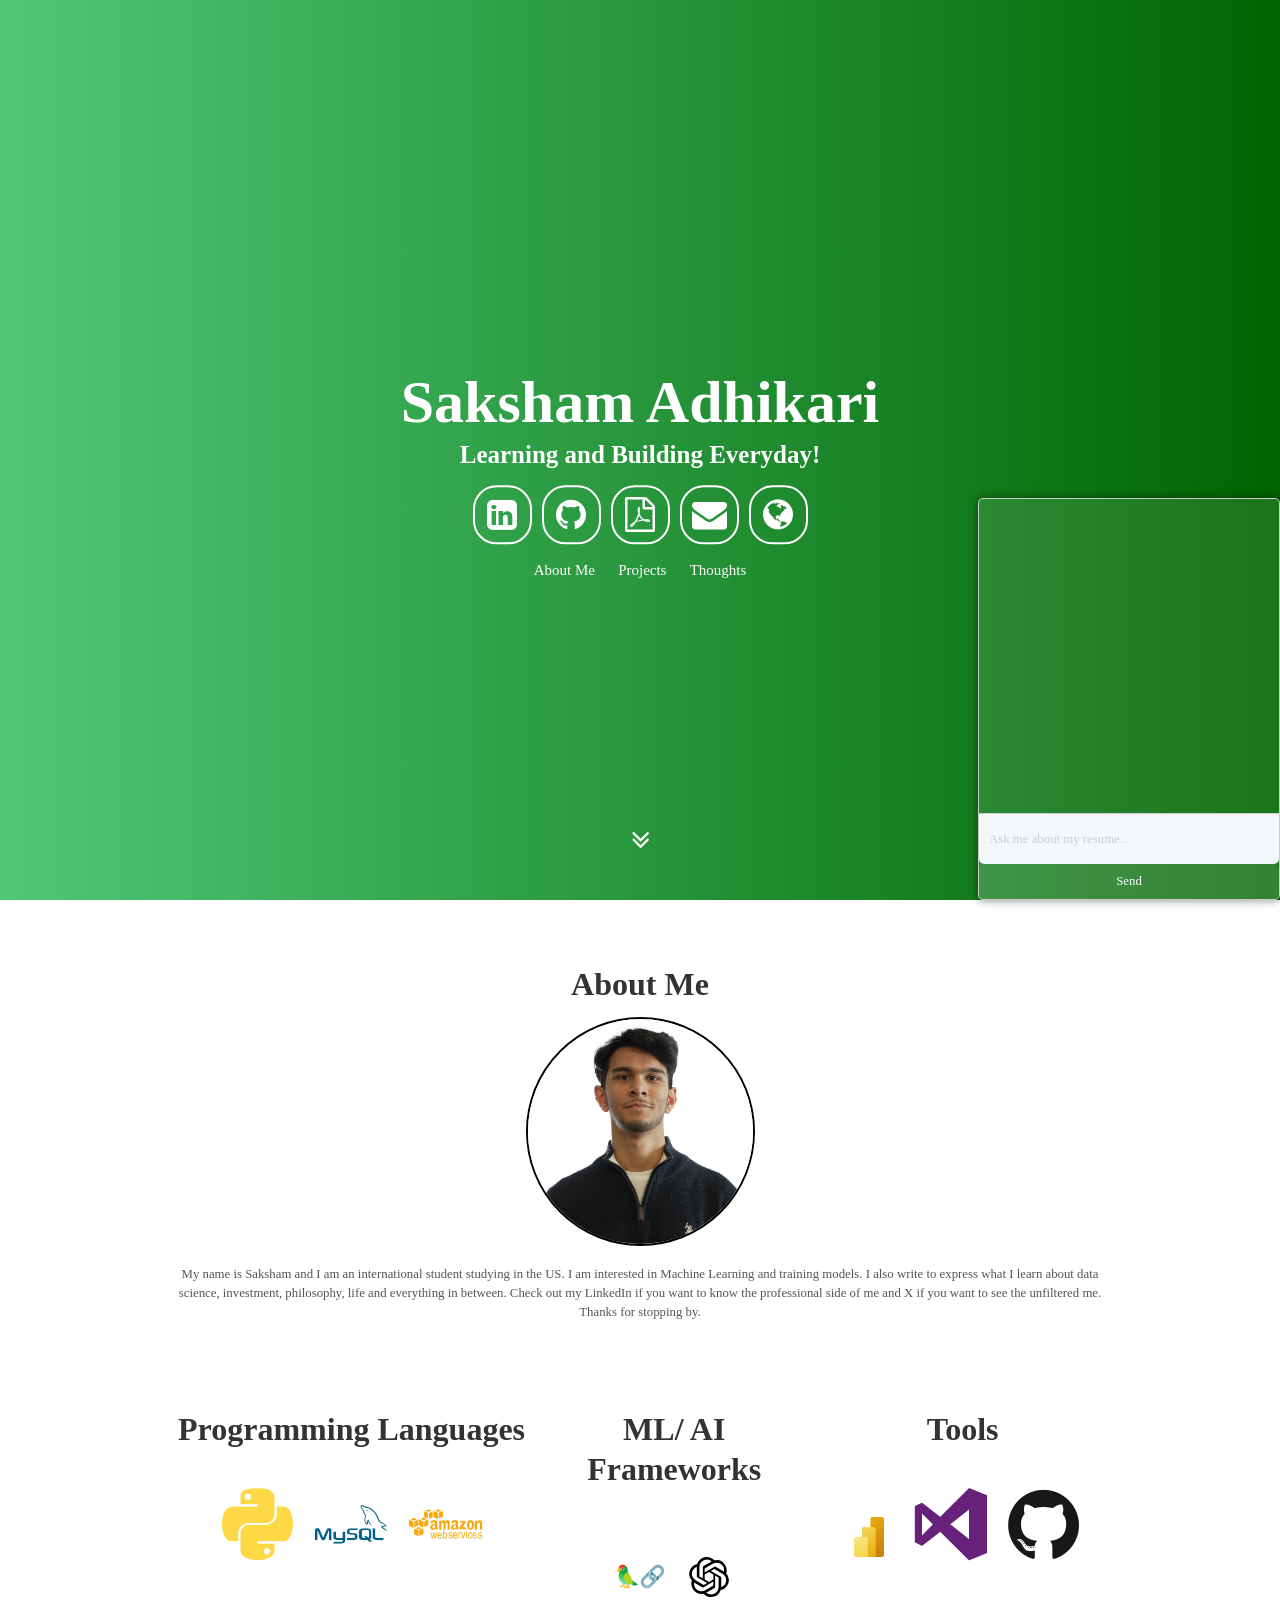
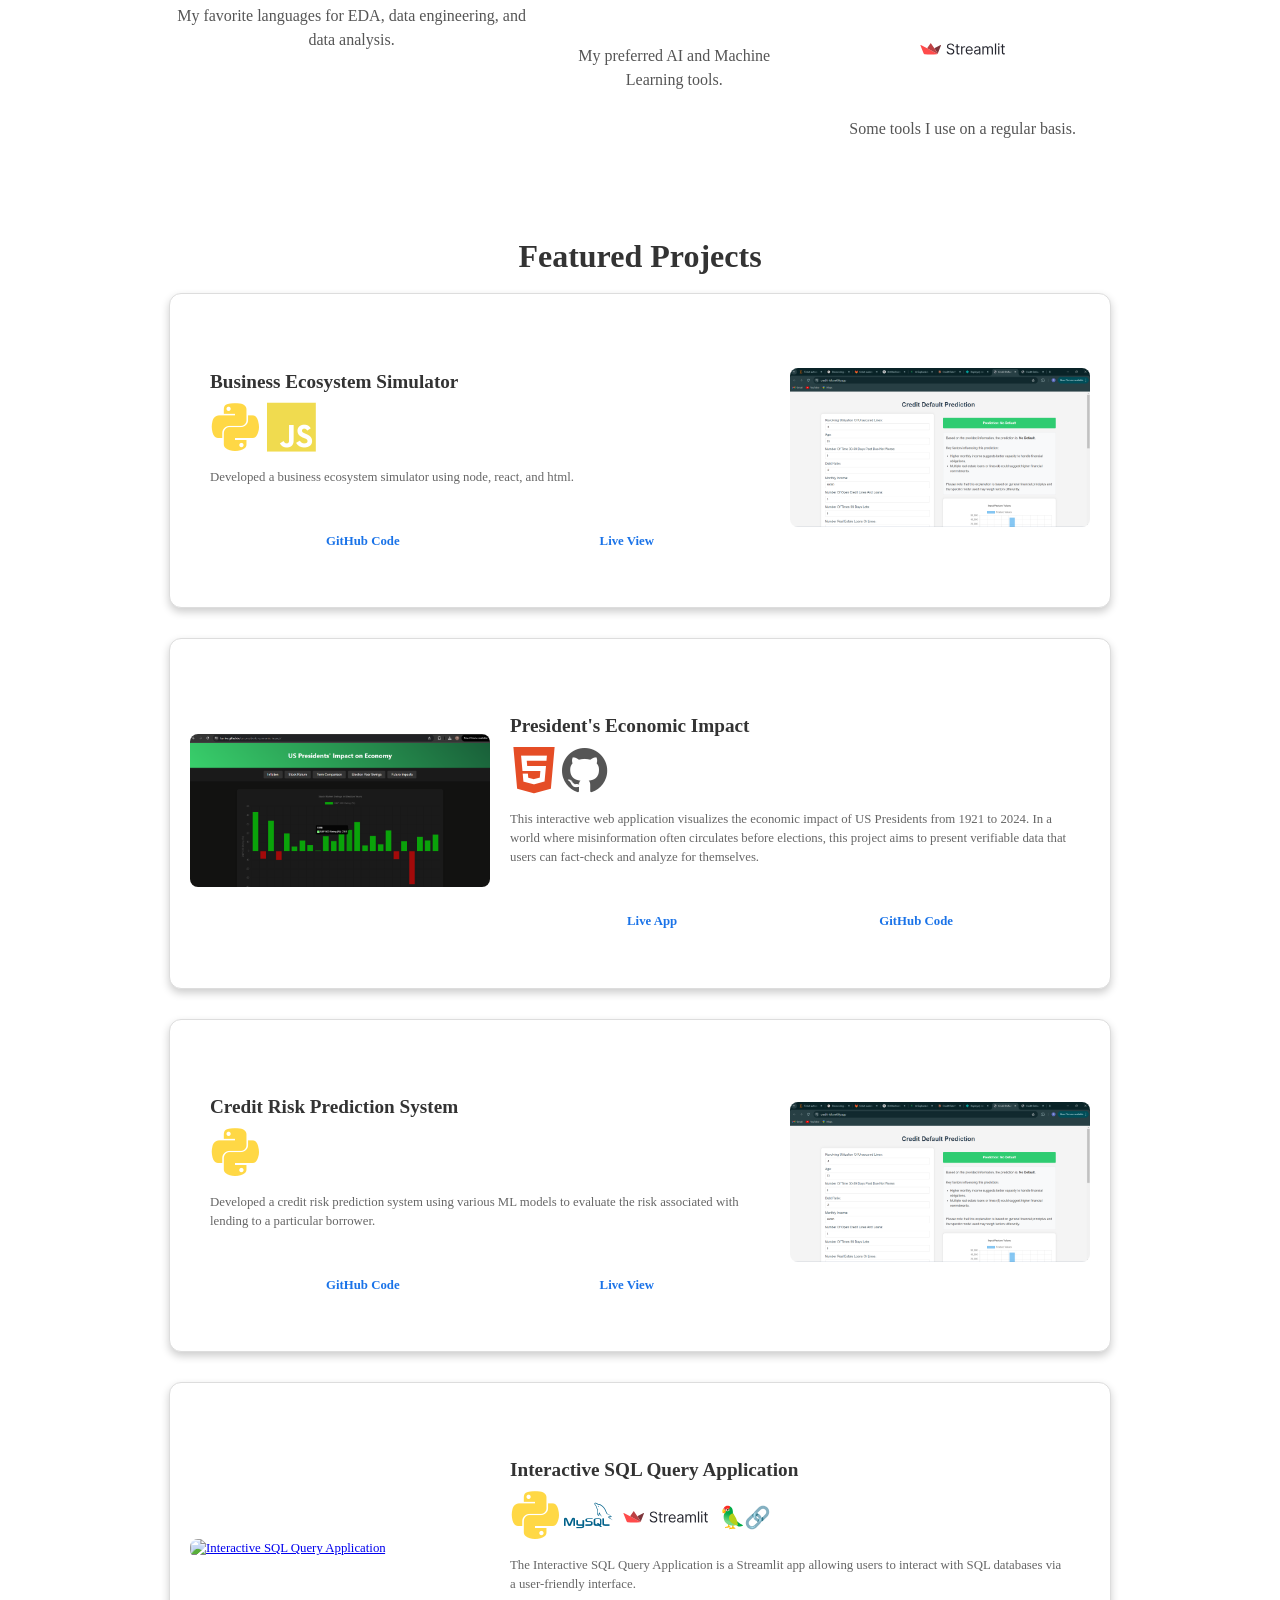
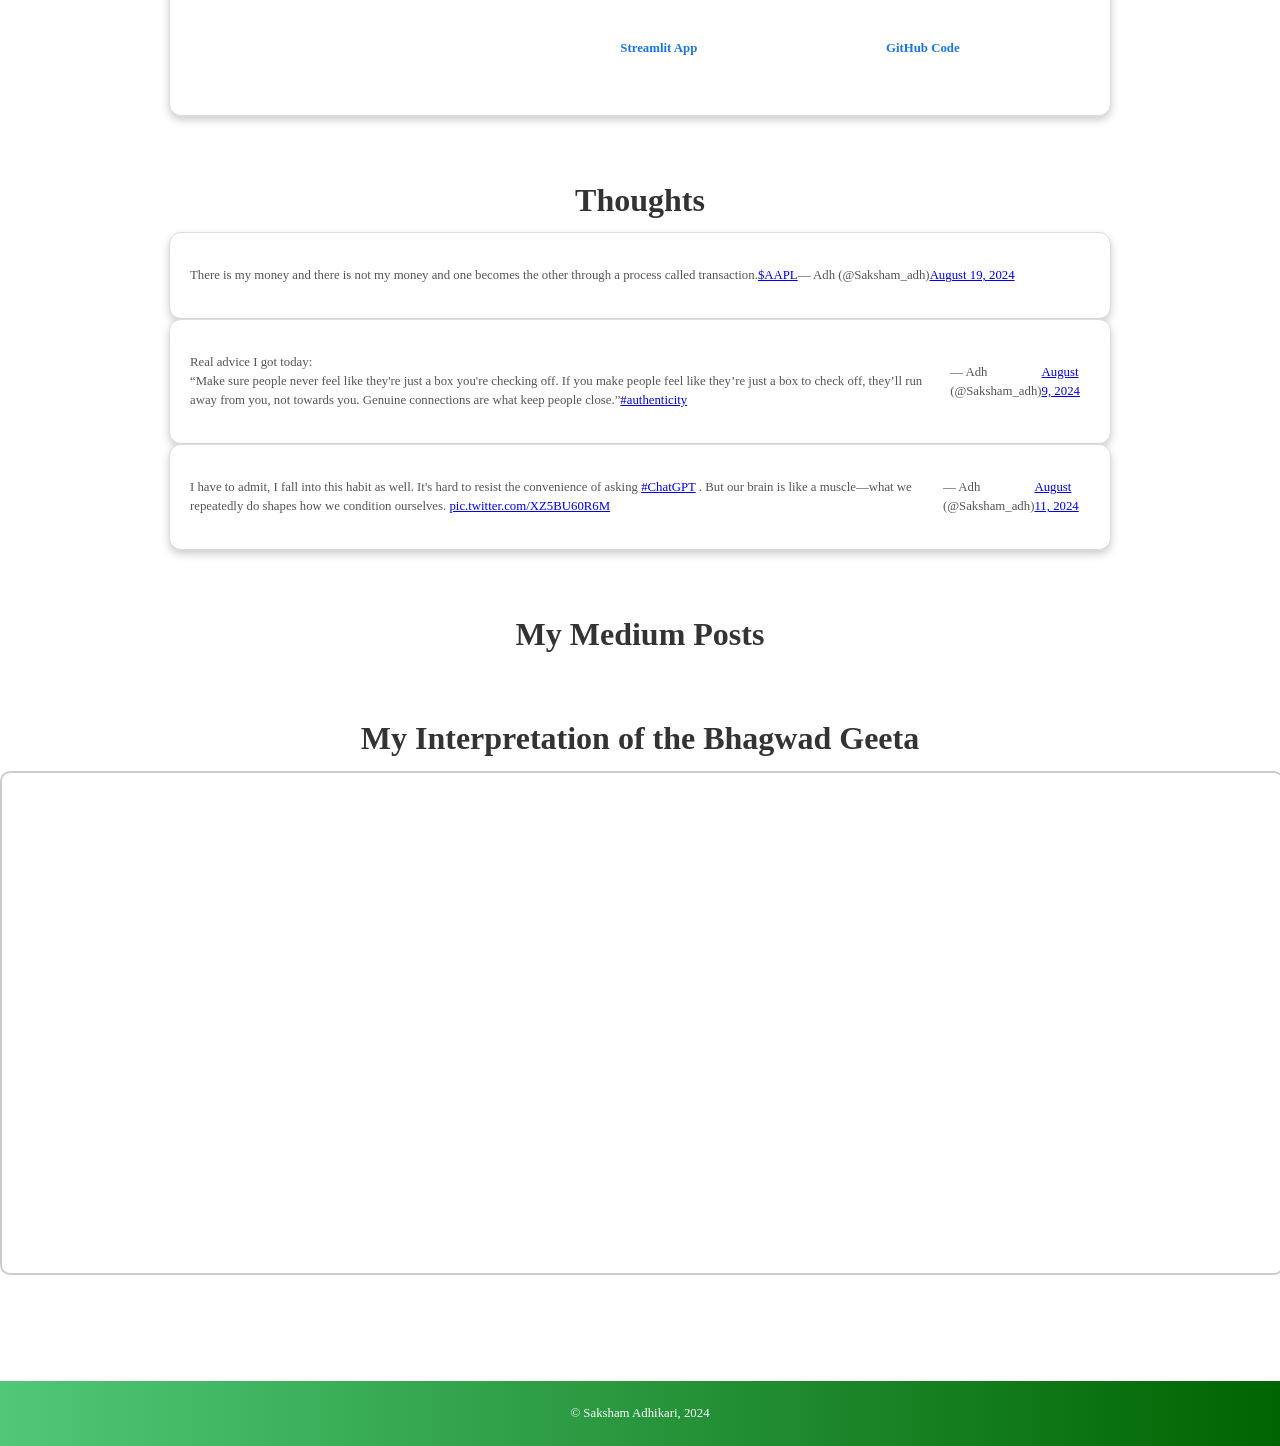
==== index.html @ 3a83728e "Update index.html" ====
<!DOCTYPE html>
<html lang="en">
  <head>
    <meta charset="UTF-8">
    <meta name="viewport" content="width=device-width, initial-scale=1.0">
    <title>Portfolio</title>
    <link rel="stylesheet" href="css/main.css">
  </head>
  <body>
    
    <div id="chat-container">
        <div id="chat-box">
            <div id="chat-content"></div>
            <input type="text" id="chat-input" placeholder="Ask me about my resume...">
            <button id="send-btn">Send</button>
        </div>
    </div>
    <script src="script.js"></script>
  </body>
</html>
<html lang="en">
<head>
  <!-- Metadata of the Webpage -->
  <!-- Character-set Metadata -->
  <meta charset="utf-8" />
  <meta http-equiv="X-UA-Compatible" content="IE=edge" />
  <!-- Viewport Metadata -->
  <meta name="viewport" content="width=device-width, initial-scale=1" />
  <!-- Description Metadata-->
  <meta name="description" content="Portfolio Website" />
  <!-- Author Metadata -->
  <meta name="author" content="Saksham Adhikari" />
  <!-- Keyword Metadata -->
  <meta name="keywords" content="Saksham Adhikari" />
  <!-- Webpage Logo -->
  <link rel="shortcut icon" href="./assets/img/favicon.ico" />
  <!-- Webpage Title -->
  <title>Saksham Adhikari</title>

  <!-- Import CSS: Main Stylesheet -->
  <link rel="stylesheet" href="./assets/css/main.css" />
  <link rel="stylesheet" type='text/css' href="https://cdn.jsdelivr.net/gh/devicons/devicon@latest/devicon.min.css" />

</head>

<body>
  <div id="particles-js">
    <div class="header">
      <h1>
        <span class="site-title">Saksham Adhikari</span>
        <span class="site-description"> Learning and Building Everyday! </span>
      </h1>
      <div class="header-icons">
        <a aria-label="My LinkedIn Profile" target="_blank"
          href="https://www.linkedin.com/in/saksham-adhikari-4727571b5/">
          <i class="icon fa fa-linkedin-square" aria-hidden="true"></i>
        </a>
        <a aria-label="My Github Profile" target="_blank" href="https://github.com/Tar-ive">
          <i class="icon fa fa-github" aria-hidden="true"></i>
        </a>
        <a aria-label="My Résumé" target="_blank"
          href="https://drive.google.com/file/d/1upbxkFacF1BSUS2LOynLCqyokB6PucUI/view">
          <i class="icon fa fa-file-pdf-o" aria-hidden="true"></i>
        </a>
        <a aria-label="Send Email" href="mailto:pqo14@txstate.edu" target="_blank"><i
            class="icon fa fa-envelope"></i></a>
            <a aria-label="Website" href="https://thefinfinity.com/" target="_blank"><i
              class="icon fa fa-globe"></i></a>
      </div>
      <div class="header-links">
        <a class="link" href="#about" data-scroll>About Me</a>
        <a class="link" href="#projects" data-scroll>Projects</a>
        <a class="link" href="#twitter-tweet" data-scroll>Thoughts</a>
      </div>
    </div>
    <a class="down" href="#about" data-scroll><i class="icon fa fa-angle-double-down" aria-hidden="true"></i></a>
  </div>

  <!-- About Section -->
  <section id="about">
    <!-- User Introduction-->
    <div class="user-details">
      <h1>About Me</h1>
      
      <picture>
        <source type="image/webp" srcset=""  alt="Professional Me" width="20%" style="border-radius: 50%" />
        <img src="Screenshot 2024-02-15 105842.png" alt="Professional Me" width="20%"
          style="width: 225px; height: 225px; border-radius: 100%; border: 2px solid #000000; " />
      </picture>
      <p>
        My name is Saksham and I am an international student studying in the US. I am interested in Machine Learning and training models. I also write to express what I learn about data science, investment, philosophy, life and everything in between. Check out my LinkedIn if you want to know the professional side of me and X if you want to see the unfiltered me. Thanks for stopping by. 
      </p>
    </div>

    <link rel="stylesheet" type='text/css' href="https://cdn.jsdelivr.net/gh/devicons/devicon@latest/devicon.min.css" />

    <!-- User Specifics -->
    <div class="user">
      <!-- Technology Stack #1: Languages -->
      <div class="tech">
        <h2>Programming Languages</h2>
        <i class="devicon-python-plain colored"></i>
        <i class="devicon-mysql-plain-wordmark colored"></i>
        <i class="devicon-apacheairflow-plain colored"></i>
        <i class="devicon-amazonwebservices-plain-wordmark colored"></i>
        <p>My favorite languages for EDA, data engineering, and data analysis.</p>
      </div>

      <!-- Technology Stack #2: Front-End -->
      <div class="tech">
        <h2>ML/ AI Frameworks</h2>
        <i class="devicon-pytorch-original colored"></i>
        <i class="devicon-tensorflow-original colored"></i>
        <img src="assets/img/svg/langchain-seeklogo.svg" alt="LangChain" class="custom-icon">
        <img src="assets/img/svg/openai-svgrepo-com.svg" alt="OpenAI" class="custom-icon">
        <i class="devicon-keras-plain colored"></i>
        <p>My preferred AI and Machine Learning tools.</p>
      </div>

      <!-- Technology Stack #4: Tools -->
      <div class="tech">
        <h2>Tools</h2>
        <img src="assets/img/svg/power-bi.svg" alt="Streamlit" class="custom-icon">
        <i class="devicon-visualstudio-plain colored"></i>
        <i class="devicon-github-original colored"></i>
        <img src="assets/img/svg/streamlit-logo-primary-colormark-darktext.svg" alt="Streamlit" class="custom-icon-streamlit">
        <p>Some tools I use on a regular basis.</p>
      </div>
    </div>
  </section>

  <!-- Projects Section -->
<section id="projects">
  <div class="user-details">
      <h1>Featured Projects</h1>
  </div>

  <div class="project-container">

    <div class="project-card right">
      <div class="project-image-container">
        <a href="https://credit-risk.netlify.app/" target="_blank">
            <img src="assets/img/Screenshot 2024-06-26 234616.png" alt="Credit Risk Prediction System" class="project-image">
        </a>
    </div>
      <div class="project-info">
          <h3>Business Ecosystem Simulator</h3>
          <i class="devicon-python-plain colored project-icon"></i>
          <i class="devicon-tensorflow-original colored project-icon"></i>
          <i class="devicon-javascript-plain colored project-icon"></i>

          <p>Developed a business ecosystem simulator using node, react, and html.</p>
          <div class="project-links">
              <a href="https://github.com/Tar-ive/all-the-life-simulation" target="_blank">GitHub Code</a>
              <a href="https://all-the-life-simulation.vercel.app/" target="_blank">Live View</a>
          </div>
      </div>
  </div>

      <div class="project-card left">
          <div class="project-image-container">
              <a href="https://tar-ive.github.io/us-presidents-economic-impact/" target="_blank">
                  <img src="screenshots/Screenshot 2024-07-04 125920.png" alt="President's Economic Impact" class="project-image">
              </a>
          </div>
          <div class="project-info">
              <h3>President's Economic Impact</h3>
              <i class="devicon-html5-plain colored" style="font-size: 48px;"></i>
              <i class="devicon-github-original" colored style="font-size: 48px;"></i>

              <p>This interactive web application visualizes the economic impact of US Presidents from 1921 to 2024. In a world where misinformation often circulates before elections, this project aims to present verifiable data that users can fact-check and analyze for themselves.</p>
              <div class="project-links">
                  <a href="https://tar-ive.github.io/us-presidents-economic-impact/" target="_blank">Live App</a>
                  <a href="https://github.com/Tar-ive/us-presidents-economic-impact" target="_blank">GitHub Code</a>
              </div>
          </div>
      </div>

      <div class="project-card right">
        <div class="project-image-container">
            <a href="https://credit-risk.netlify.app/" target="_blank">
                <img src="assets/img/Screenshot 2024-06-26 234616.png" alt="Credit Risk Prediction System" class="project-image">
            </a>
        </div>
        <div class="project-info">
            <h3>Credit Risk Prediction System</h3>
            <i class="devicon-python-plain colored project-icon"></i>
            <i class="devicon-tensorflow-original colored project-icon"></i>
            <p>Developed a credit risk prediction system using various ML models to evaluate the risk associated with lending to a particular borrower.</p>
            <div class="project-links">
                <a href="https://github.com/Tar-ive/credit-risk-prediction-system" target="_blank">GitHub Code</a>
                <a href="https://credit-risk.netlify.app/" target="_blank">Live View</a>
            </div>
        </div>
    </div>

      <div class="project-card left">
          <div class="project-image-container">
              <a href="https://sql-db.streamlit.app/" target="_blank">
                  <img src="https://github.com/Tar-ive/sql_query_app/raw/master/sql-query1.png" alt="Interactive SQL Query Application" class="project-image">
              </a>
          </div>
          <div class="project-info">
              <h3>Interactive SQL Query Application</h3>
              <i class="devicon-python-plain colored project-icon"></i>
              <i class="devicon-mysql-plain-wordmark colored project-icon"></i>
              <img src="assets/img/svg/streamlit-logo-primary-colormark-darktext.svg" alt="Streamlit" class="custom-icon-streamlit">
              <img src="assets/img/svg/langchain-seeklogo.svg" alt="LangChain" class="custom-icon">
              <p>The Interactive SQL Query Application is a Streamlit app allowing users to interact with SQL databases via a user-friendly interface.</p>
              <div class="project-links">
                  <a href="https://sql-db.streamlit.app/" target="_blank">Streamlit App</a>
                  <a href="https://github.com/Tar-ive/sql_query_app" target="_blank">GitHub Code</a>
              </div>
          </div>
      </div>

      
    </div>
</section>

<section id="twitter-tweet">
  <div class="user-details">
    <h1>Thoughts</h1>
  </div>
<blockquote class="twitter-tweet"><p lang="en" dir="ltr">There is my money and there is not my money and one becomes the other through a process called transaction.<a href="https://twitter.com/search?q=%24AAPL&amp;src=ctag&amp;ref_src=twsrc%5Etfw">$AAPL</a></p>&mdash; Adh (@Saksham_adh) <a href="https://twitter.com/Saksham_adh/status/1825600346686914960?ref_src=twsrc%5Etfw">August 19, 2024</a></blockquote> <script async src="https://platform.twitter.com/widgets.js" charset="utf-8"></script>
<blockquote class="twitter-tweet"><p lang="en" dir="ltr">Real advice I got today: <br>“Make sure people never feel like they&#39;re just a box you&#39;re checking off. If you make people feel like they’re just a box to check off, they’ll run away from you, not towards you. Genuine connections are what keep people close.”<a href="https://twitter.com/hashtag/authenticity?src=hash&amp;ref_src=twsrc%5Etfw">#authenticity</a></p>&mdash; Adh (@Saksham_adh) <a href="https://twitter.com/Saksham_adh/status/1821749989451952323?ref_src=twsrc%5Etfw">August 9, 2024</a></blockquote> <script async src="https://platform.twitter.com/widgets.js" charset="utf-8"></script>
<blockquote class="twitter-tweet"><p lang="en" dir="ltr">I have to admit, I fall into this habit as well. It&#39;s hard to resist the convenience of asking <a href="https://twitter.com/hashtag/ChatGPT?src=hash&amp;ref_src=twsrc%5Etfw">#ChatGPT</a> . But our brain is like a muscle—what we repeatedly do shapes how we condition ourselves. <a href="https://t.co/XZ5BU60R6M">pic.twitter.com/XZ5BU60R6M</a></p>&mdash; Adh (@Saksham_adh) <a href="https://twitter.com/Saksham_adh/status/1822672071979118976?ref_src=twsrc%5Etfw">August 11, 2024</a></blockquote> <script async src="https://platform.twitter.com/widgets.js" charset="utf-8"></script>
</section>


<section id="medium-posts" class="my-medium-posts">
  <div class="user-details">
      <h1>My Medium Posts</h1>
      <div id="jsonContent"></div>
  </div>
</section>

<section id="twitter-tweet">
  <div class="user-details">
    <h1>My Interpretation of the Bhagwad Geeta</h1>
  </div>
<iframe src="https://v2-embednotion.com/8940f2473a09436c98b029c9ae50236b" style="width: 100%; height: 500px; border: 2px solid #ccc; border-radius: 10px; padding: none;"></iframe>
</section>

  <footer class="footer">
    <p>&copy; Saksham Adhikari, 2024</p>
  </footer>

  <!-- Import JS: Particles Theme -->
  <script src="https://cdn.jsdelivr.net/particles.js/2.0.0/particles.min.js"></script>
  <!-- Import JS: Sweet Scroll -->
  <script src="./assets/js/sweet-scroll.min.js"></script>
  <!-- Import JS: Google Analytics -->
  <script src="./assets/js/google-analytics.js"></script>
  <!-- Import JS: Main Script -->
  <script src="./assets/js/main.js"></script>
  <script src="script.js"></script>
  <!-- Include Axios via CDN -->
<script src="https://cdn.jsdelivr.net/npm/axios/dist/axios.min.js"></script>



</body>
</html>
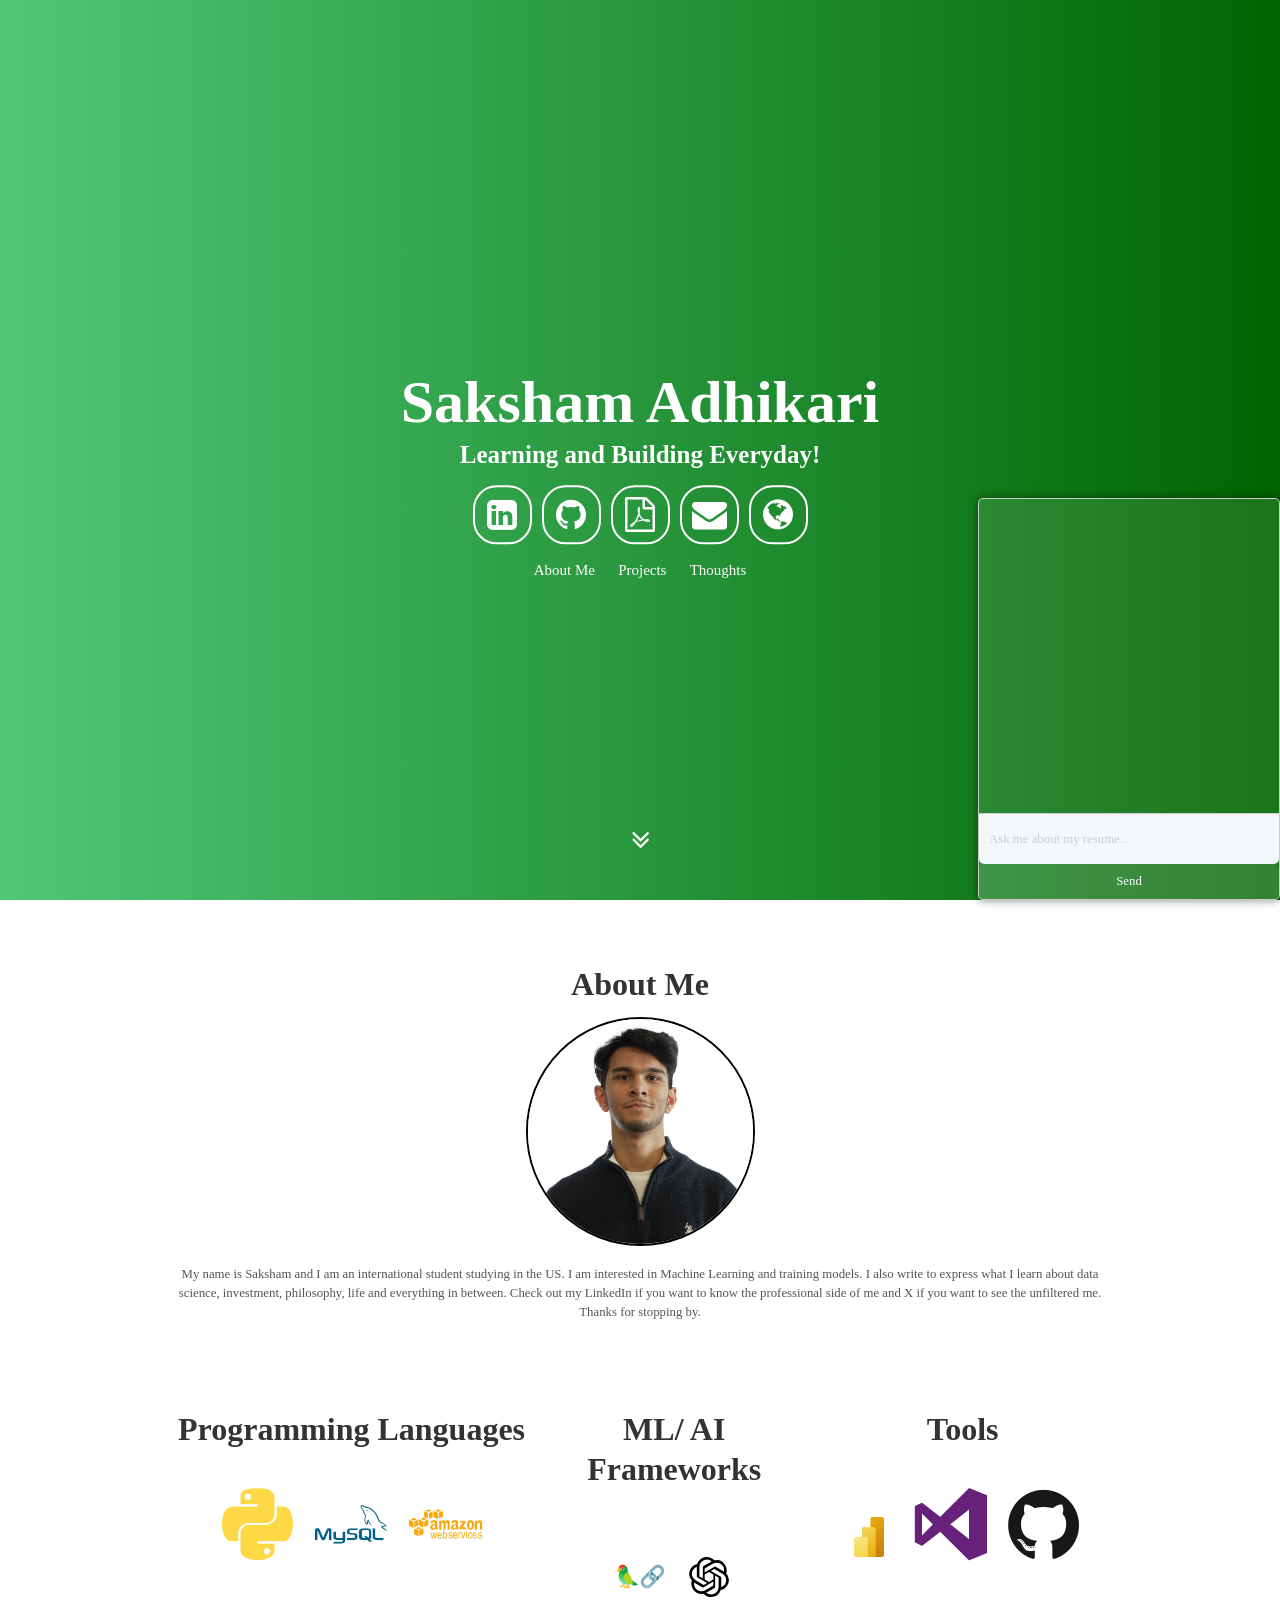
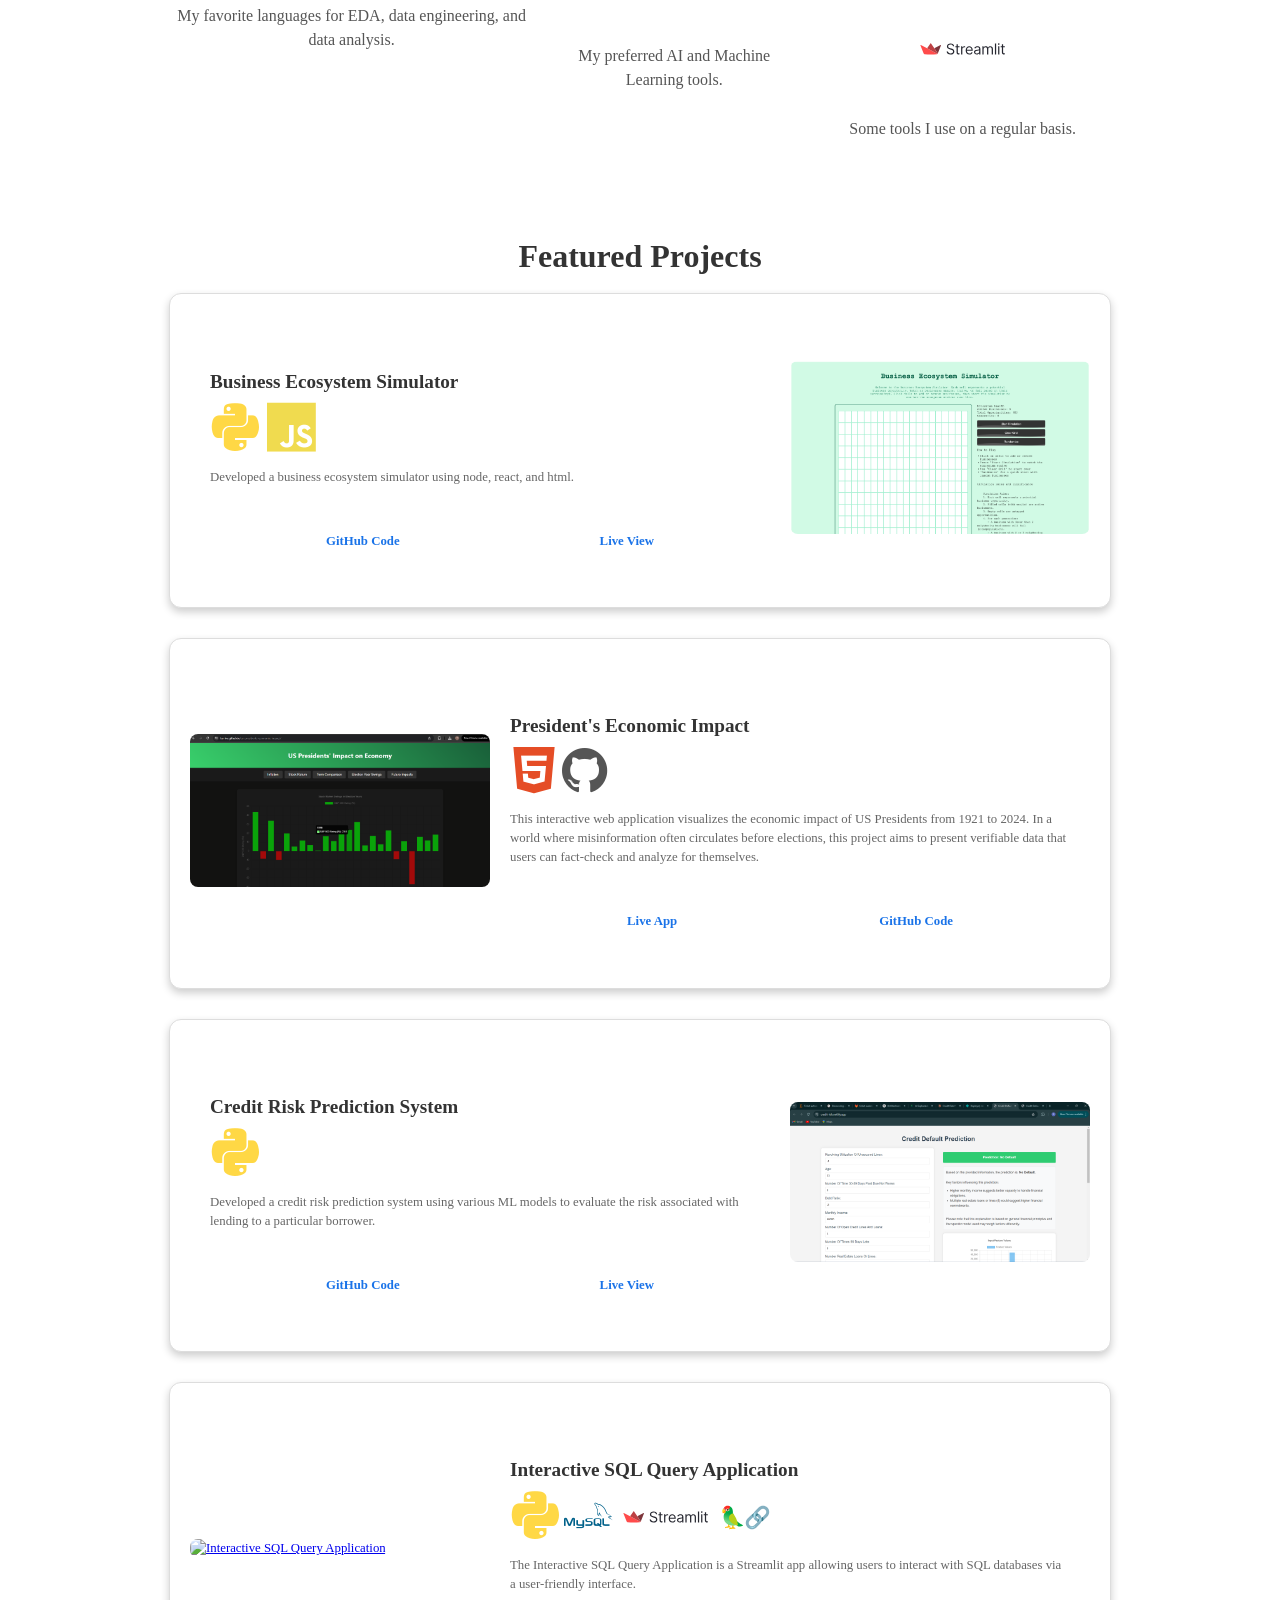
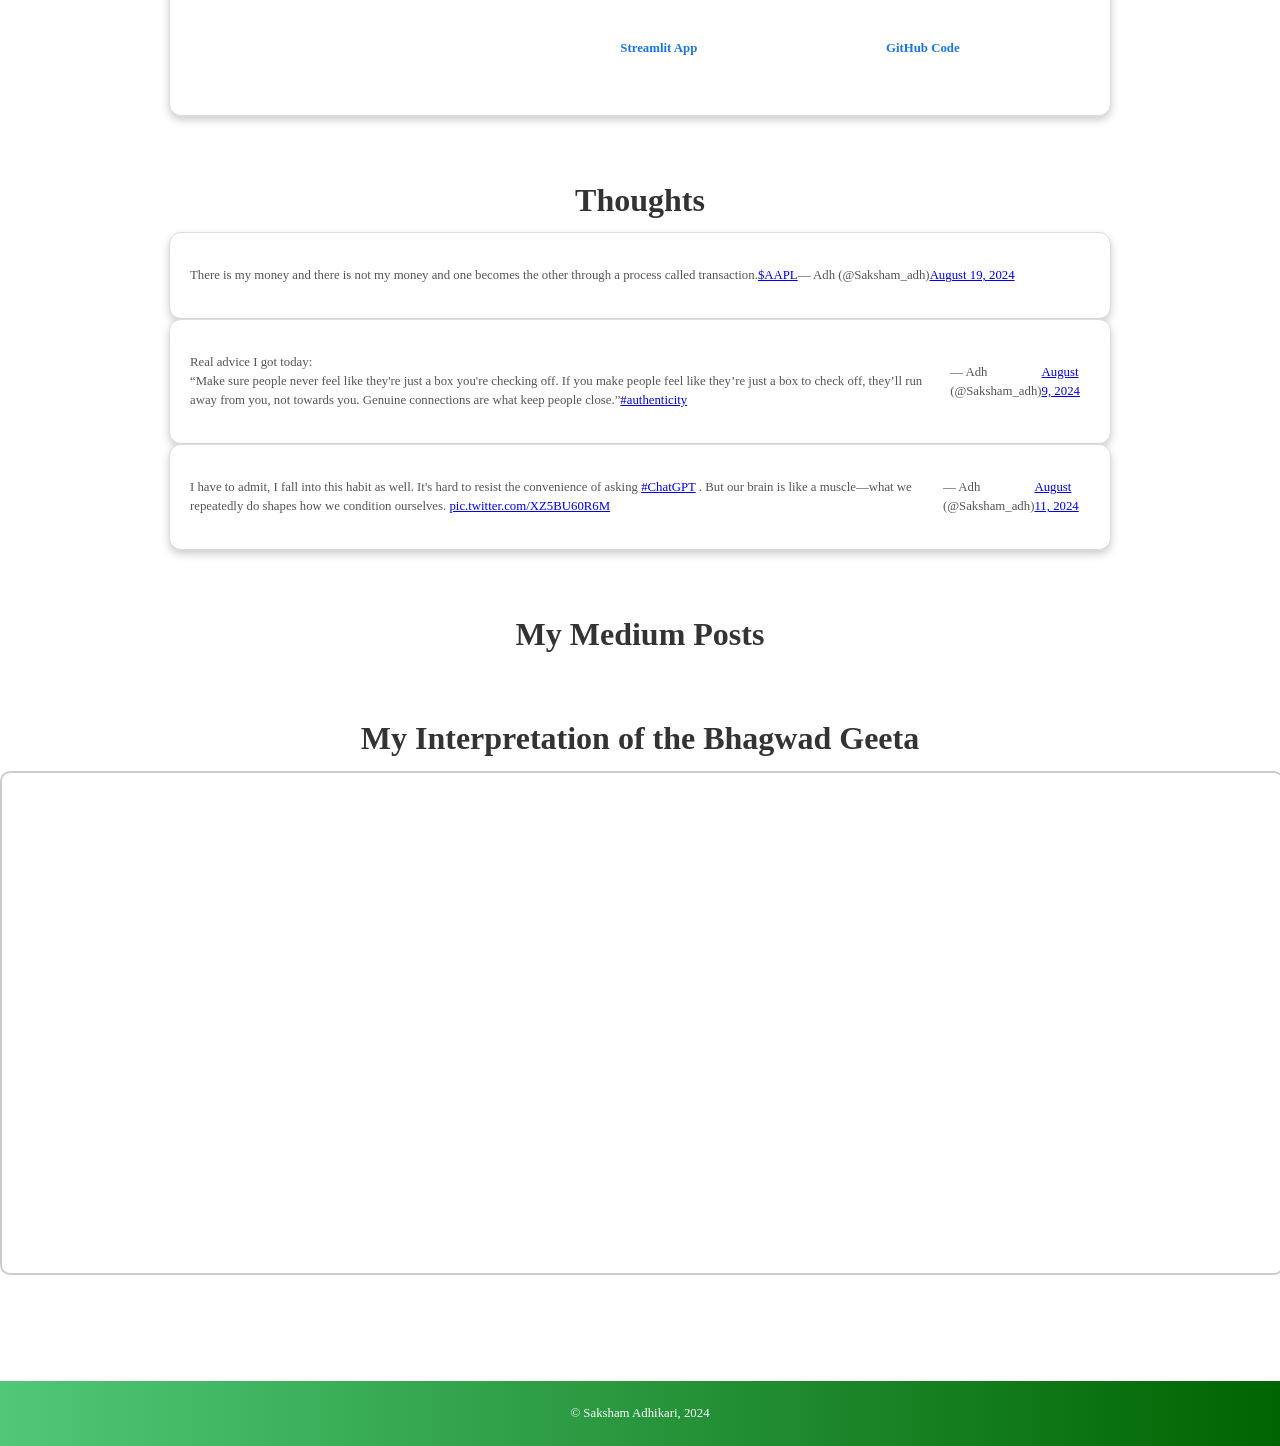
==== commit 7eb80a39: "Update index.html" ====
--- a/index.html
+++ b/index.html
@@ -140,7 +140,7 @@
     <div class="project-card right">
       <div class="project-image-container">
         <a href="https://credit-risk.netlify.app/" target="_blank">
-            <img src="assets/img/Screenshot 2024-06-26 234616.png" alt="Credit Risk Prediction System" class="project-image">
+            <img src="assets/img/business-simulator.png" alt="Credit Risk Prediction System" class="project-image">
         </a>
     </div>
       <div class="project-info">
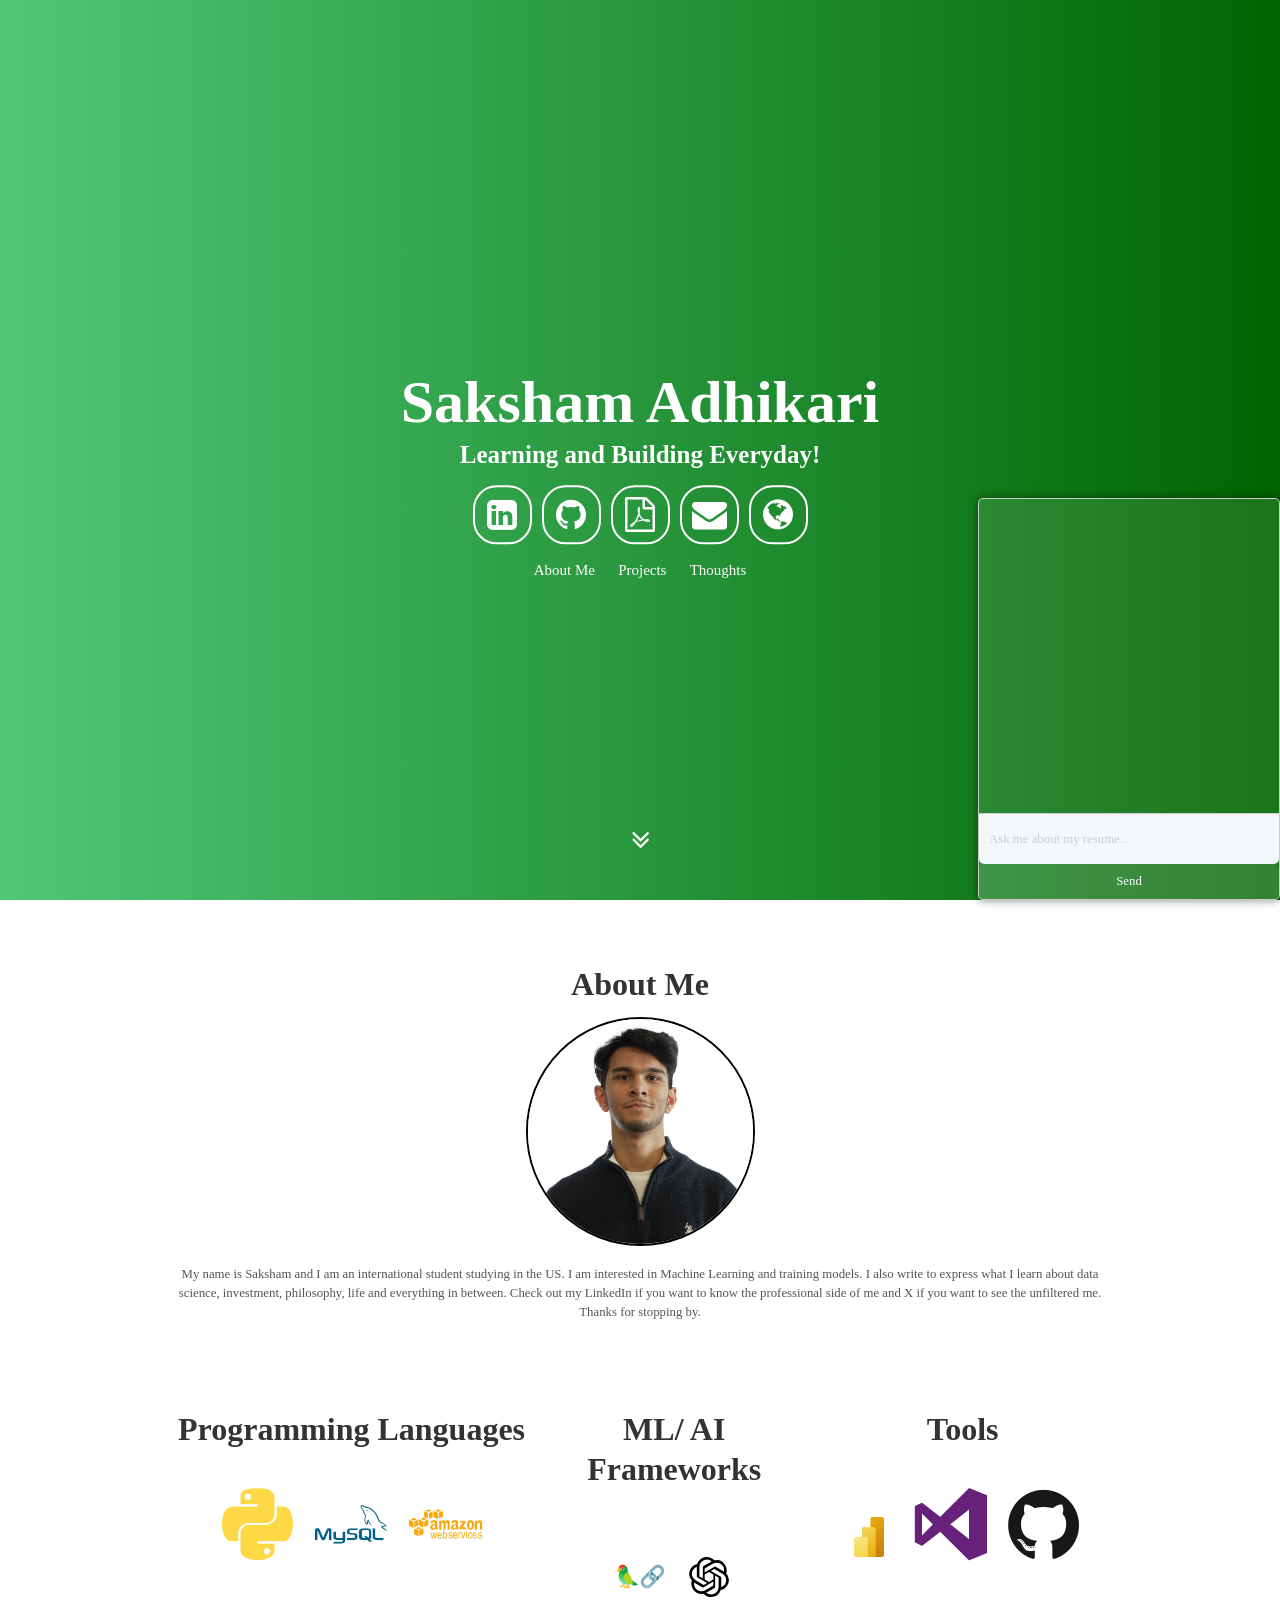
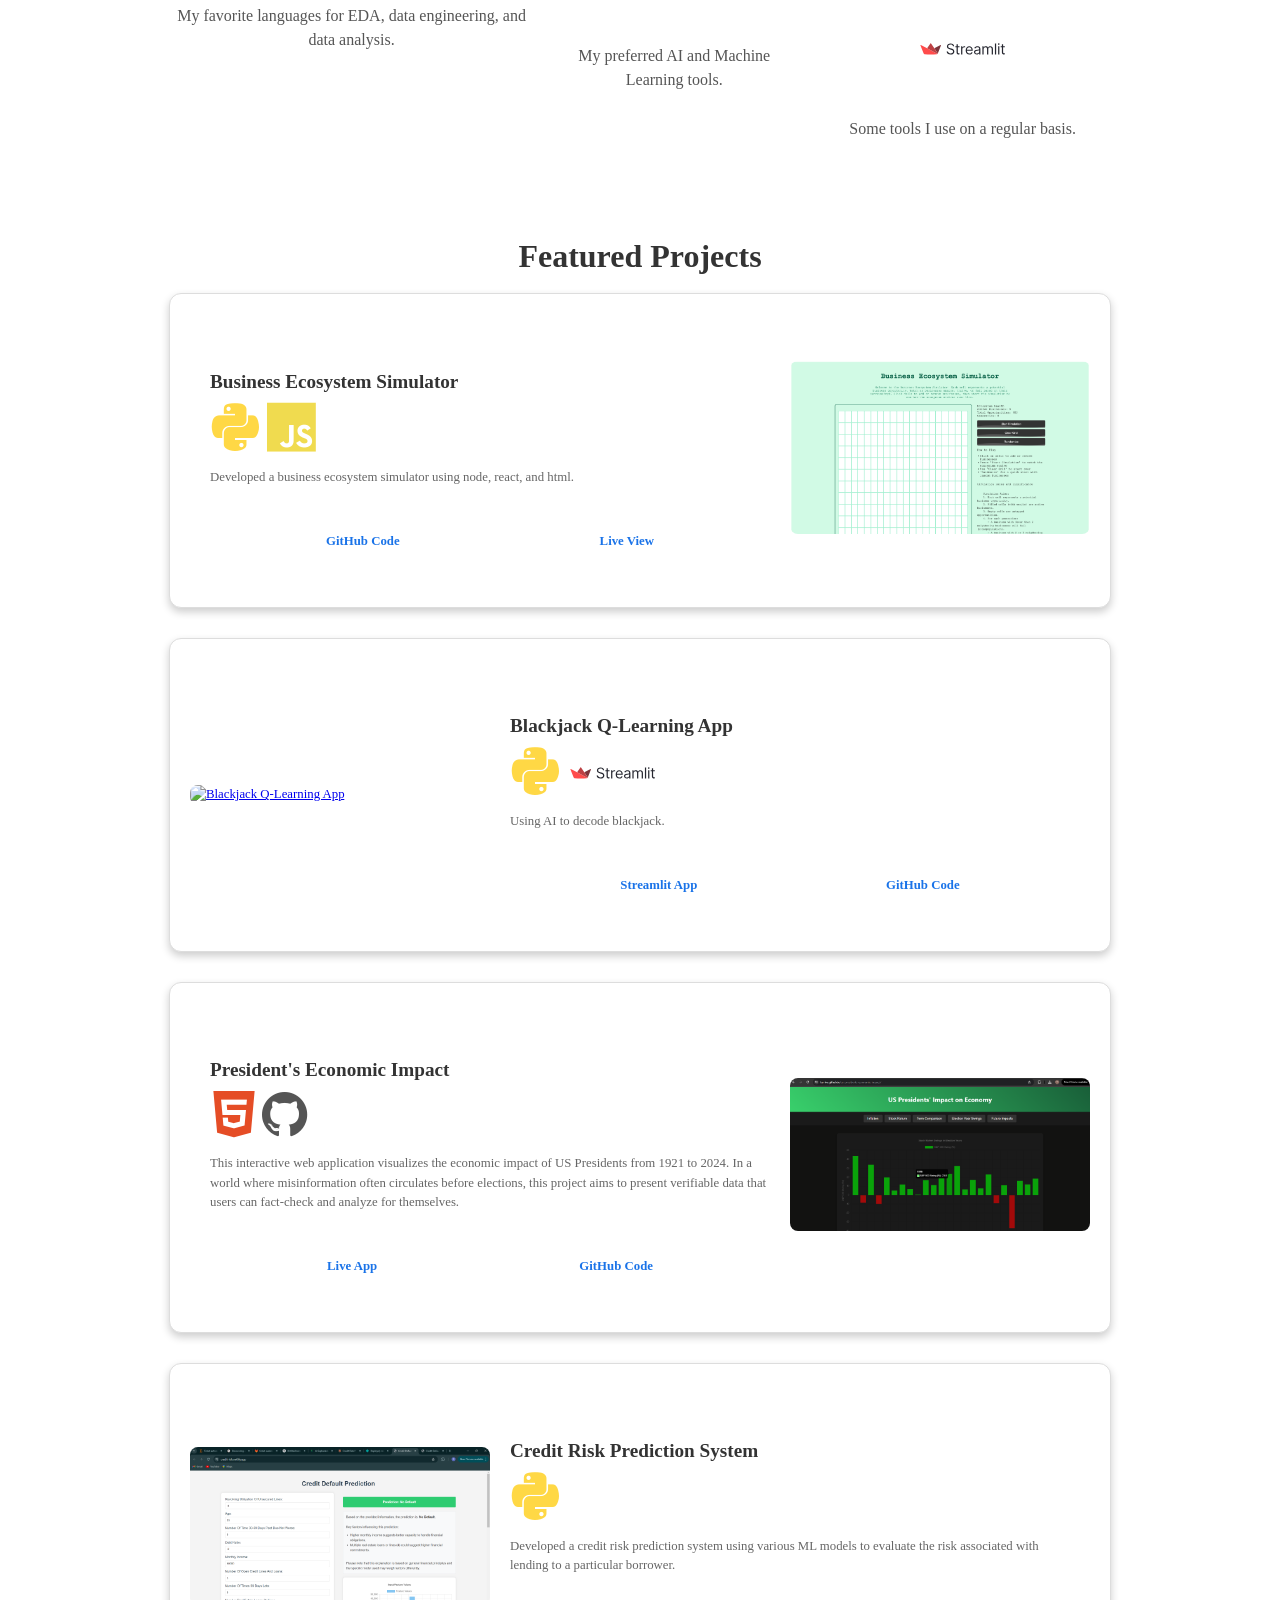
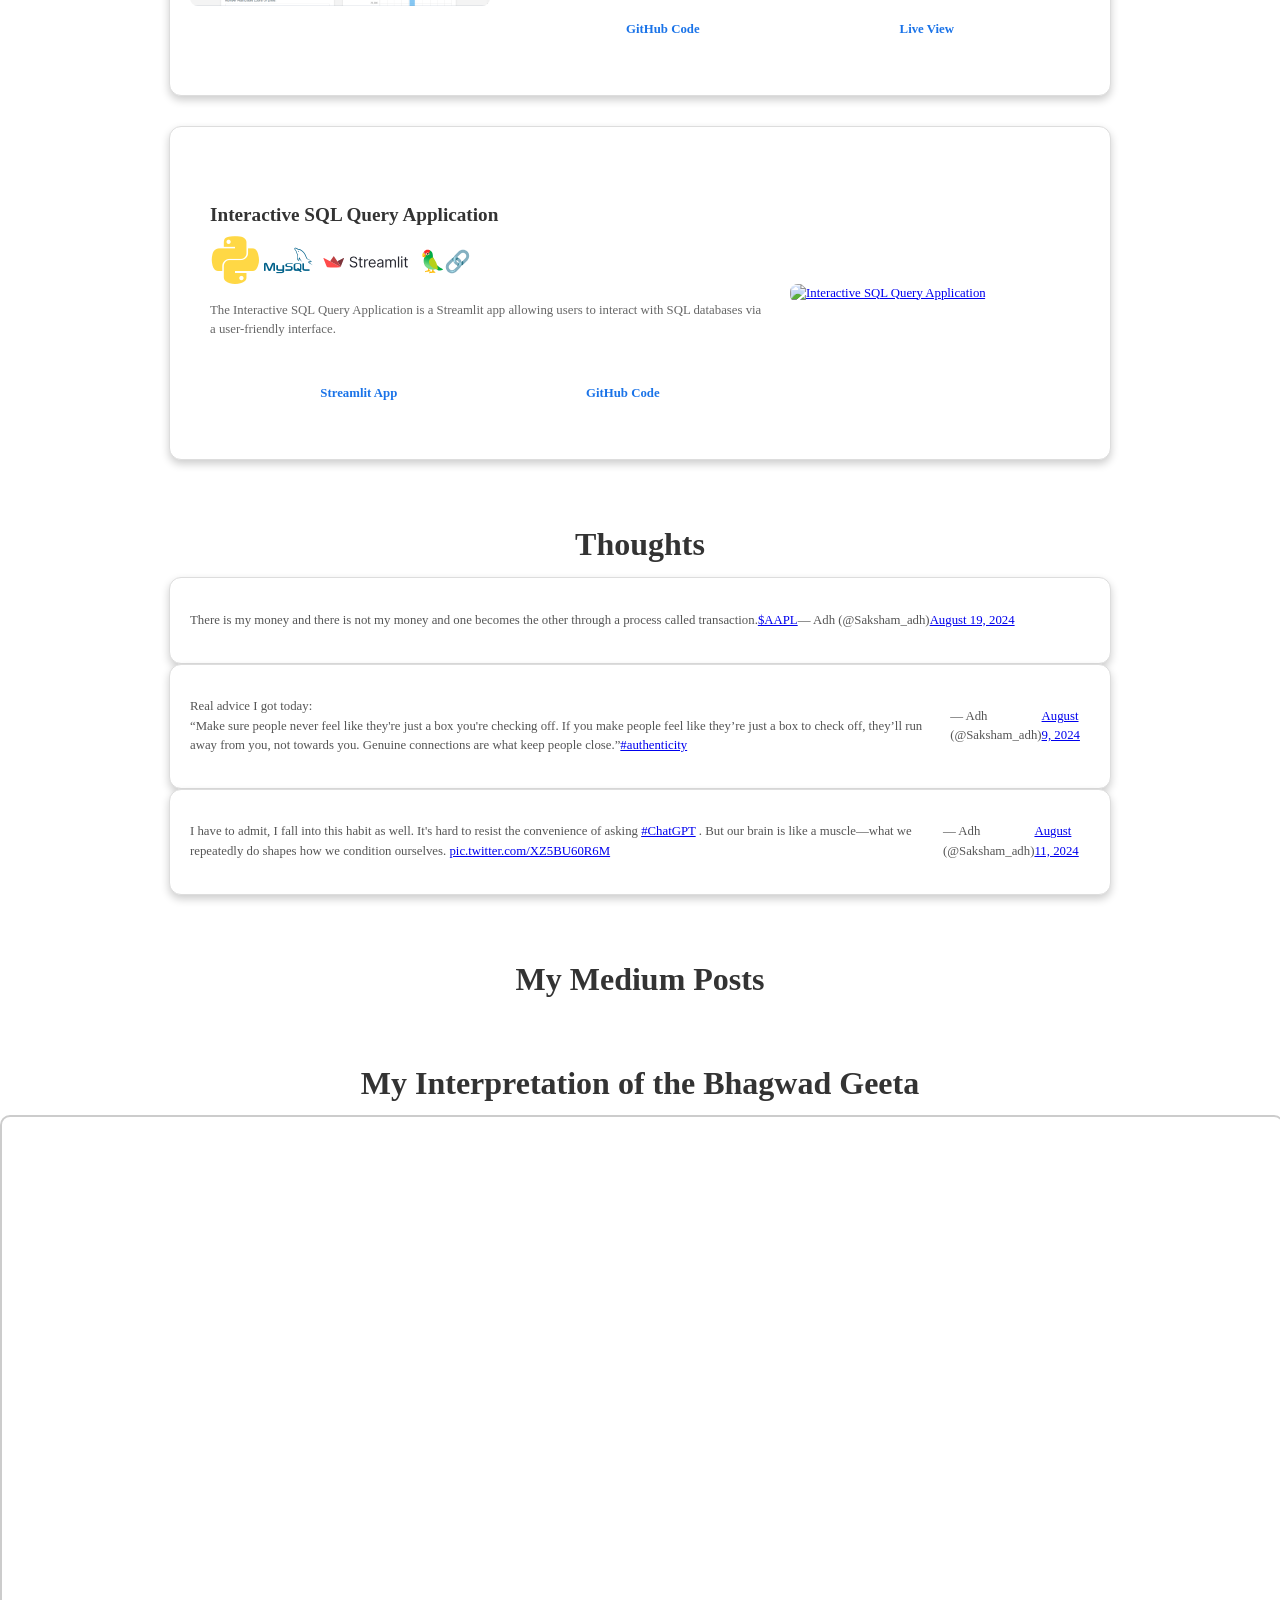
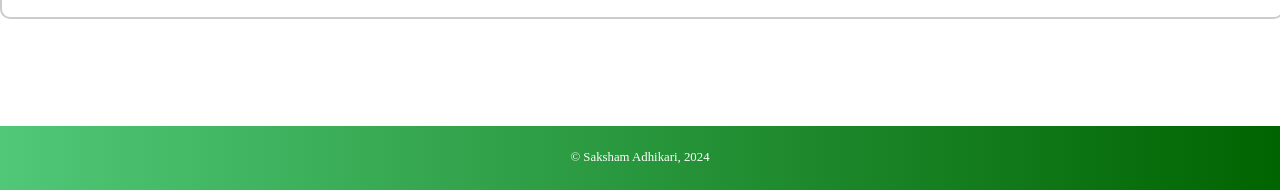
==== commit 0ba93f30: "Update index.html" ====
--- a/index.html
+++ b/index.html
@@ -139,7 +139,7 @@
 
     <div class="project-card right">
       <div class="project-image-container">
-        <a href="https://credit-risk.netlify.app/" target="_blank">
+        <a href="" target="_blank">
             <img src="assets/img/business-simulator.png" alt="Credit Risk Prediction System" class="project-image">
         </a>
     </div>
@@ -157,7 +157,26 @@
       </div>
   </div>
 
-      <div class="project-card left">
+  <div class="project-card left">
+    <div class="project-image-container">
+        <a href="https://blackjack-ai.streamlit.app/" target="_blank">
+            <img src="profile/screenshots/blackjack.png" alt="Blackjack Q-Learning App" class="project-image">
+        </a>
+    </div>
+    <div class="project-info">
+        <h3>Blackjack Q-Learning App</h3>
+        <i class="devicon-python-plain colored project-icon"></i>
+        <img src="assets/img/svg/streamlit-logo-primary-colormark-darktext.svg" alt="Streamlit" class="custom-icon-streamlit">
+        <p>Using AI to decode blackjack.</p>
+        <div class="project-links">
+            <a href="https://blackjack-ai.streamlit.app/" target="_blank">Streamlit App</a>
+            <a href="https://github.com/Tar-ive/blackjack-AI" target="_blank">GitHub Code</a>
+        </div>
+    </div>
+</div>
+
+
+      <div class="project-card right">
           <div class="project-image-container">
               <a href="https://tar-ive.github.io/us-presidents-economic-impact/" target="_blank">
                   <img src="screenshots/Screenshot 2024-07-04 125920.png" alt="President's Economic Impact" class="project-image">
@@ -176,7 +195,7 @@
           </div>
       </div>
 
-      <div class="project-card right">
+      <div class="project-card left">
         <div class="project-image-container">
             <a href="https://credit-risk.netlify.app/" target="_blank">
                 <img src="assets/img/Screenshot 2024-06-26 234616.png" alt="Credit Risk Prediction System" class="project-image">
@@ -194,7 +213,7 @@
         </div>
     </div>
 
-      <div class="project-card left">
+      <div class="project-card right">
           <div class="project-image-container">
               <a href="https://sql-db.streamlit.app/" target="_blank">
                   <img src="https://github.com/Tar-ive/sql_query_app/raw/master/sql-query1.png" alt="Interactive SQL Query Application" class="project-image">
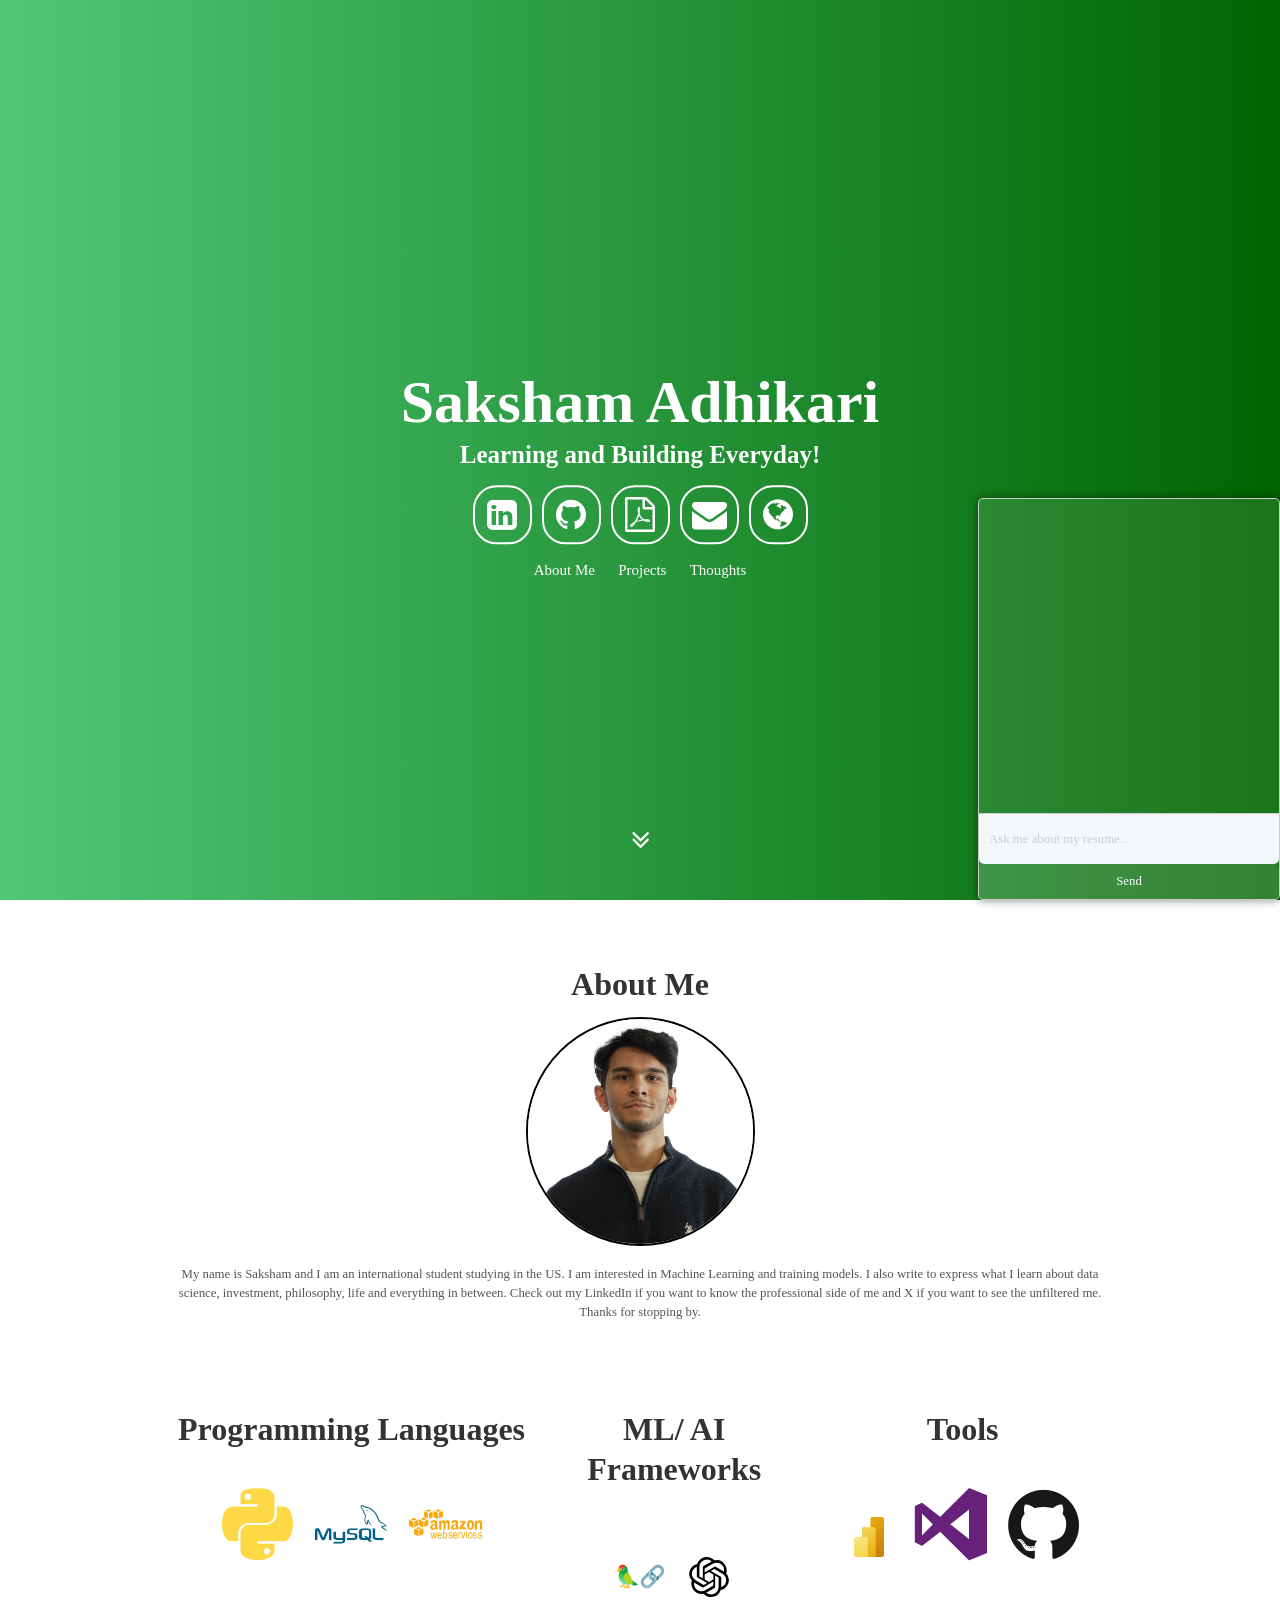
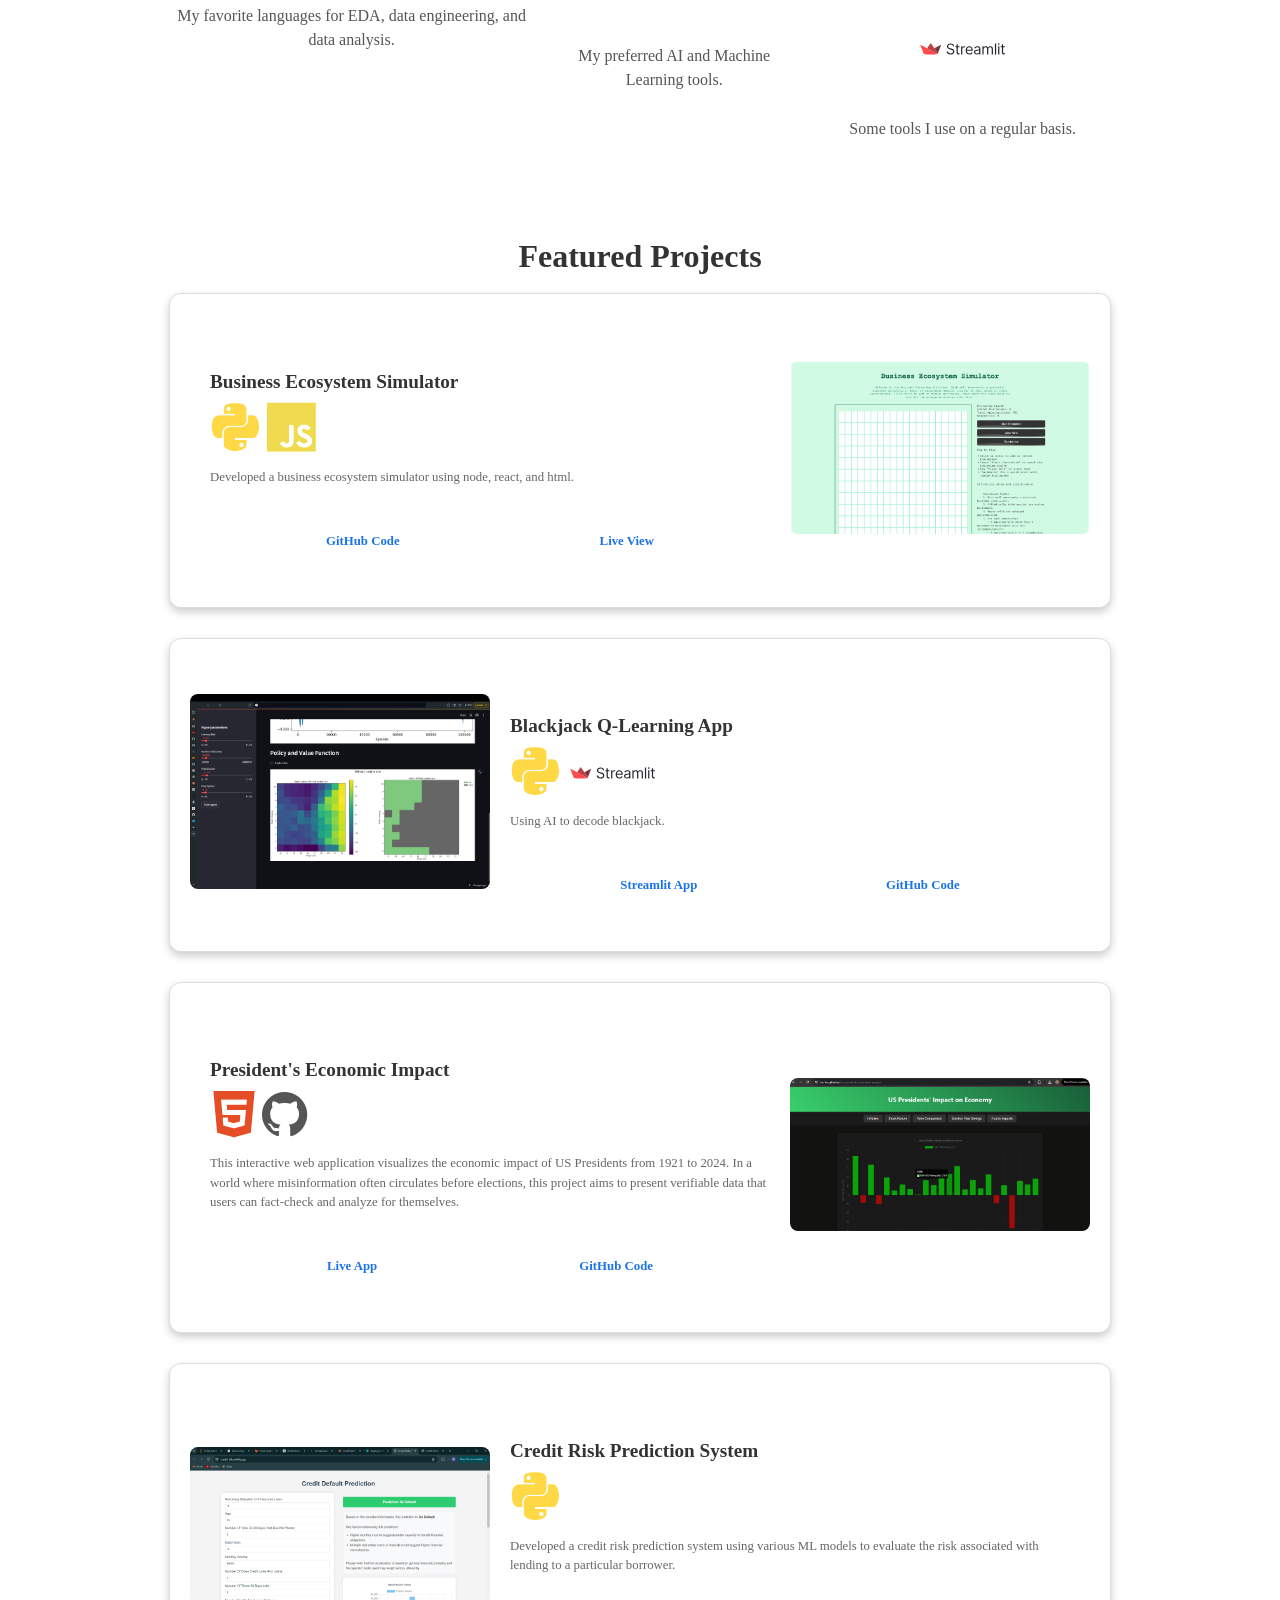
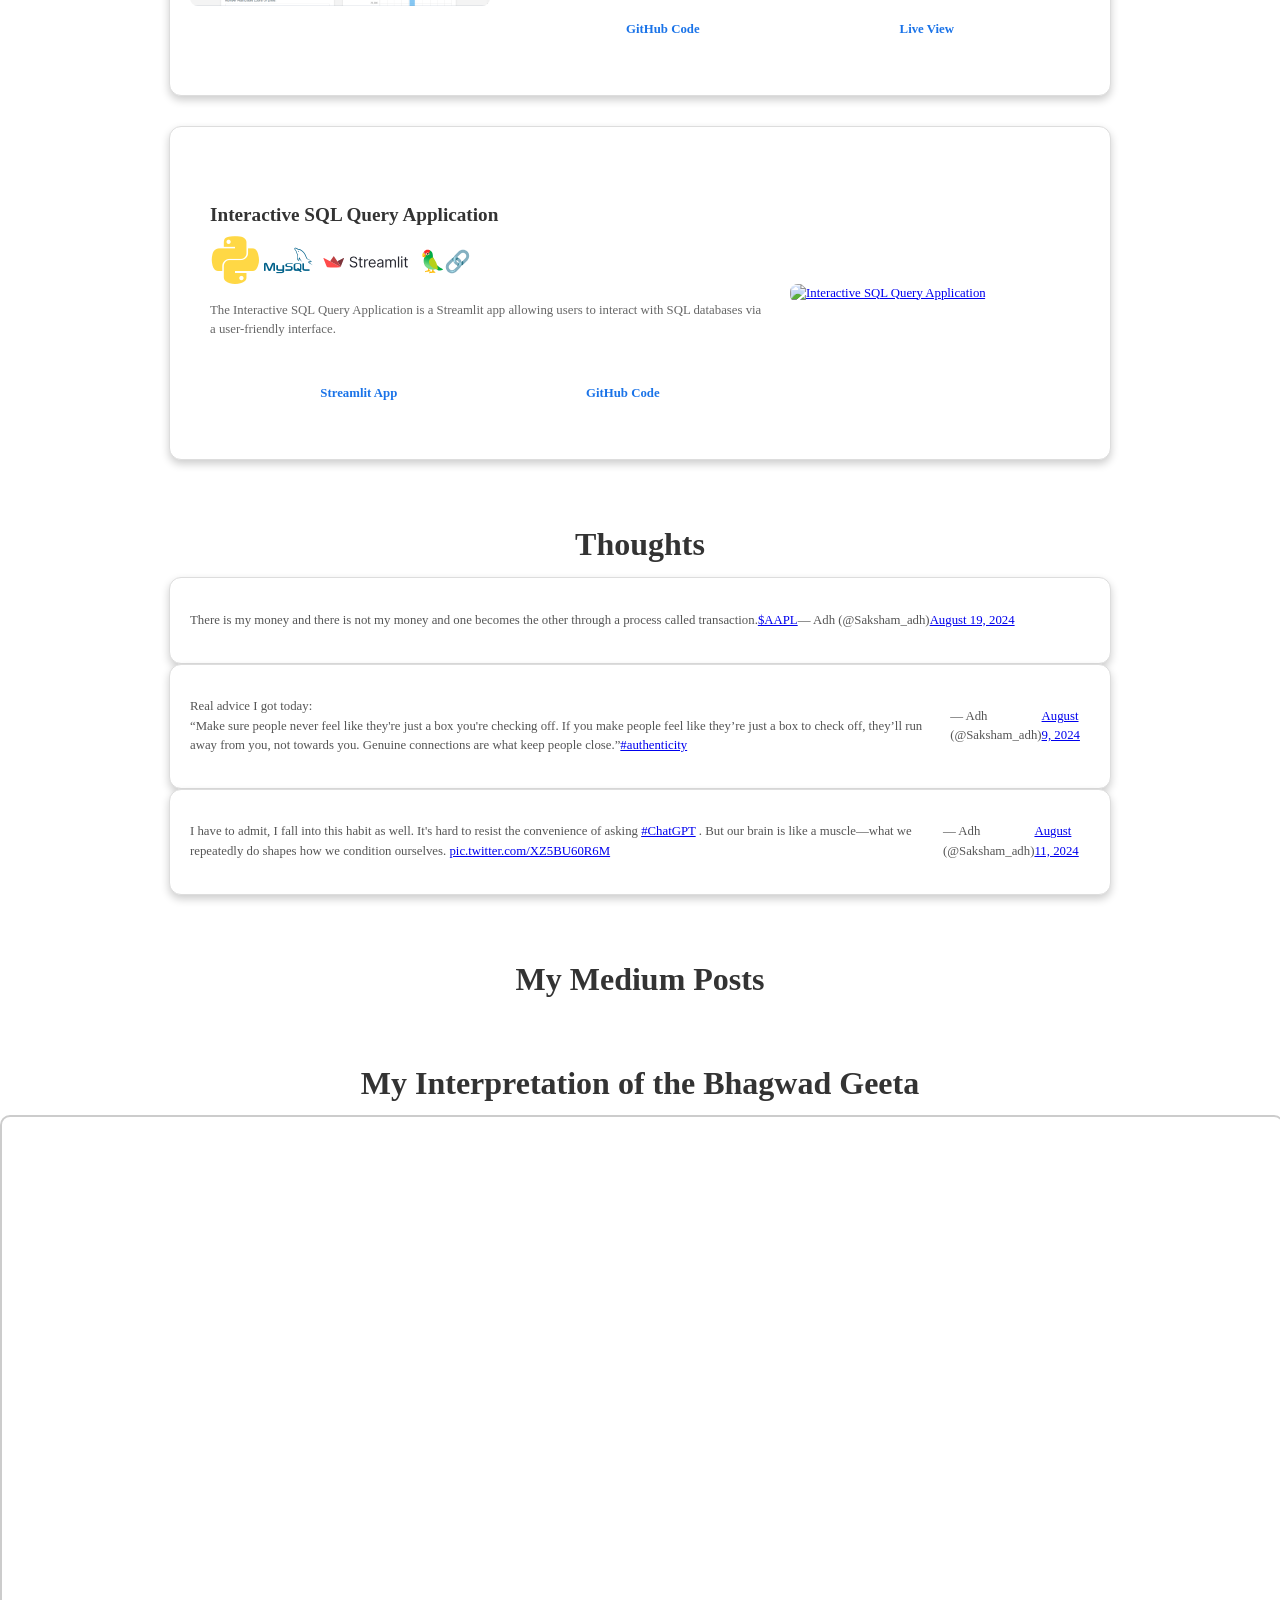
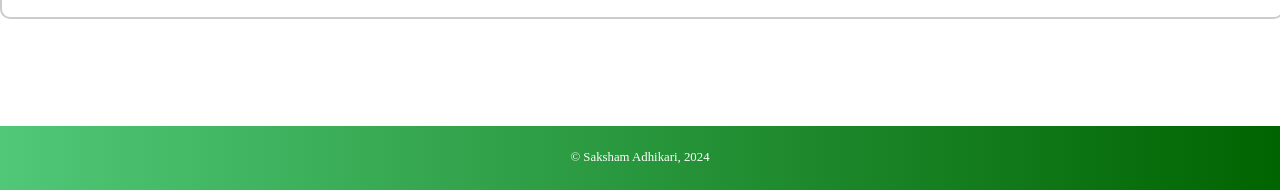
==== commit 0204dc82: "Update index.html" ====
--- a/index.html
+++ b/index.html
@@ -160,7 +160,7 @@
   <div class="project-card left">
     <div class="project-image-container">
         <a href="https://blackjack-ai.streamlit.app/" target="_blank">
-            <img src="profile/screenshots/blackjack.png" alt="Blackjack Q-Learning App" class="project-image">
+            <img src="screenshots/blackjack.png" alt="Blackjack Q-Learning App" class="project-image">
         </a>
     </div>
     <div class="project-info">
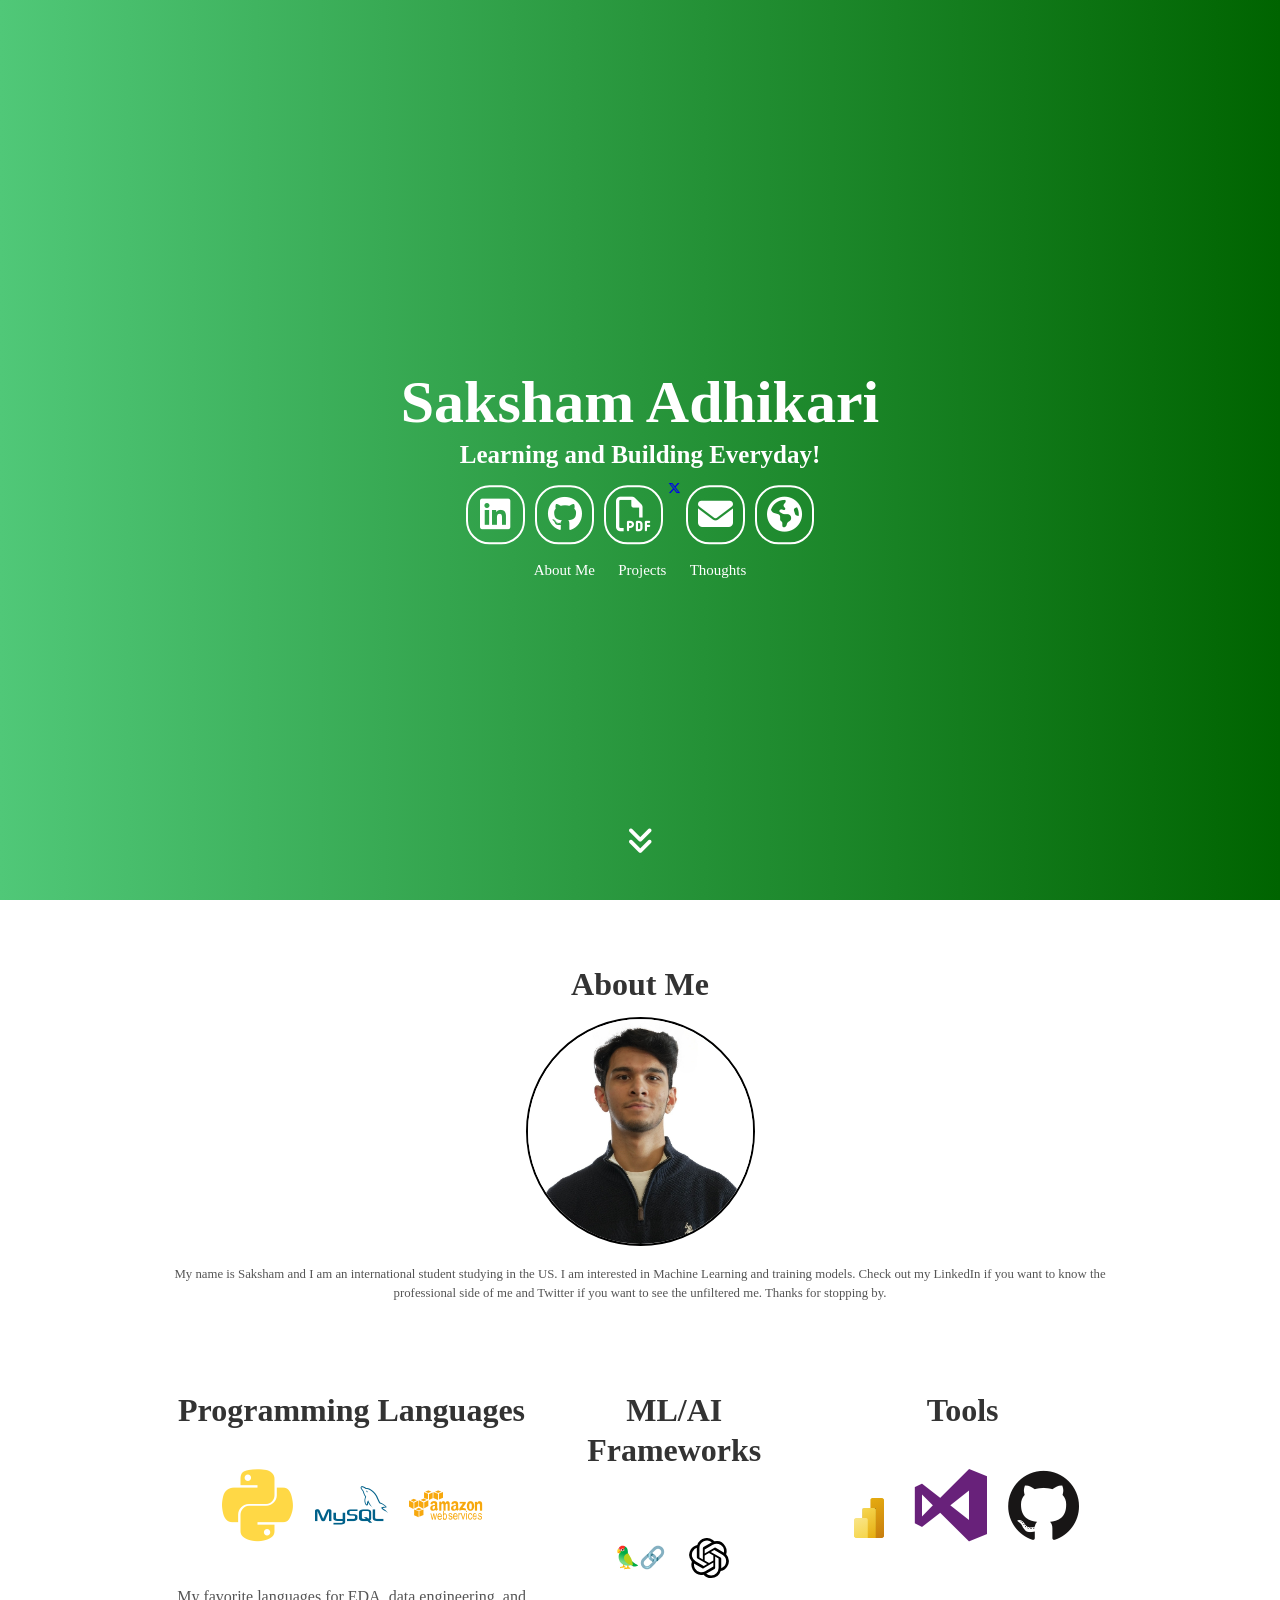
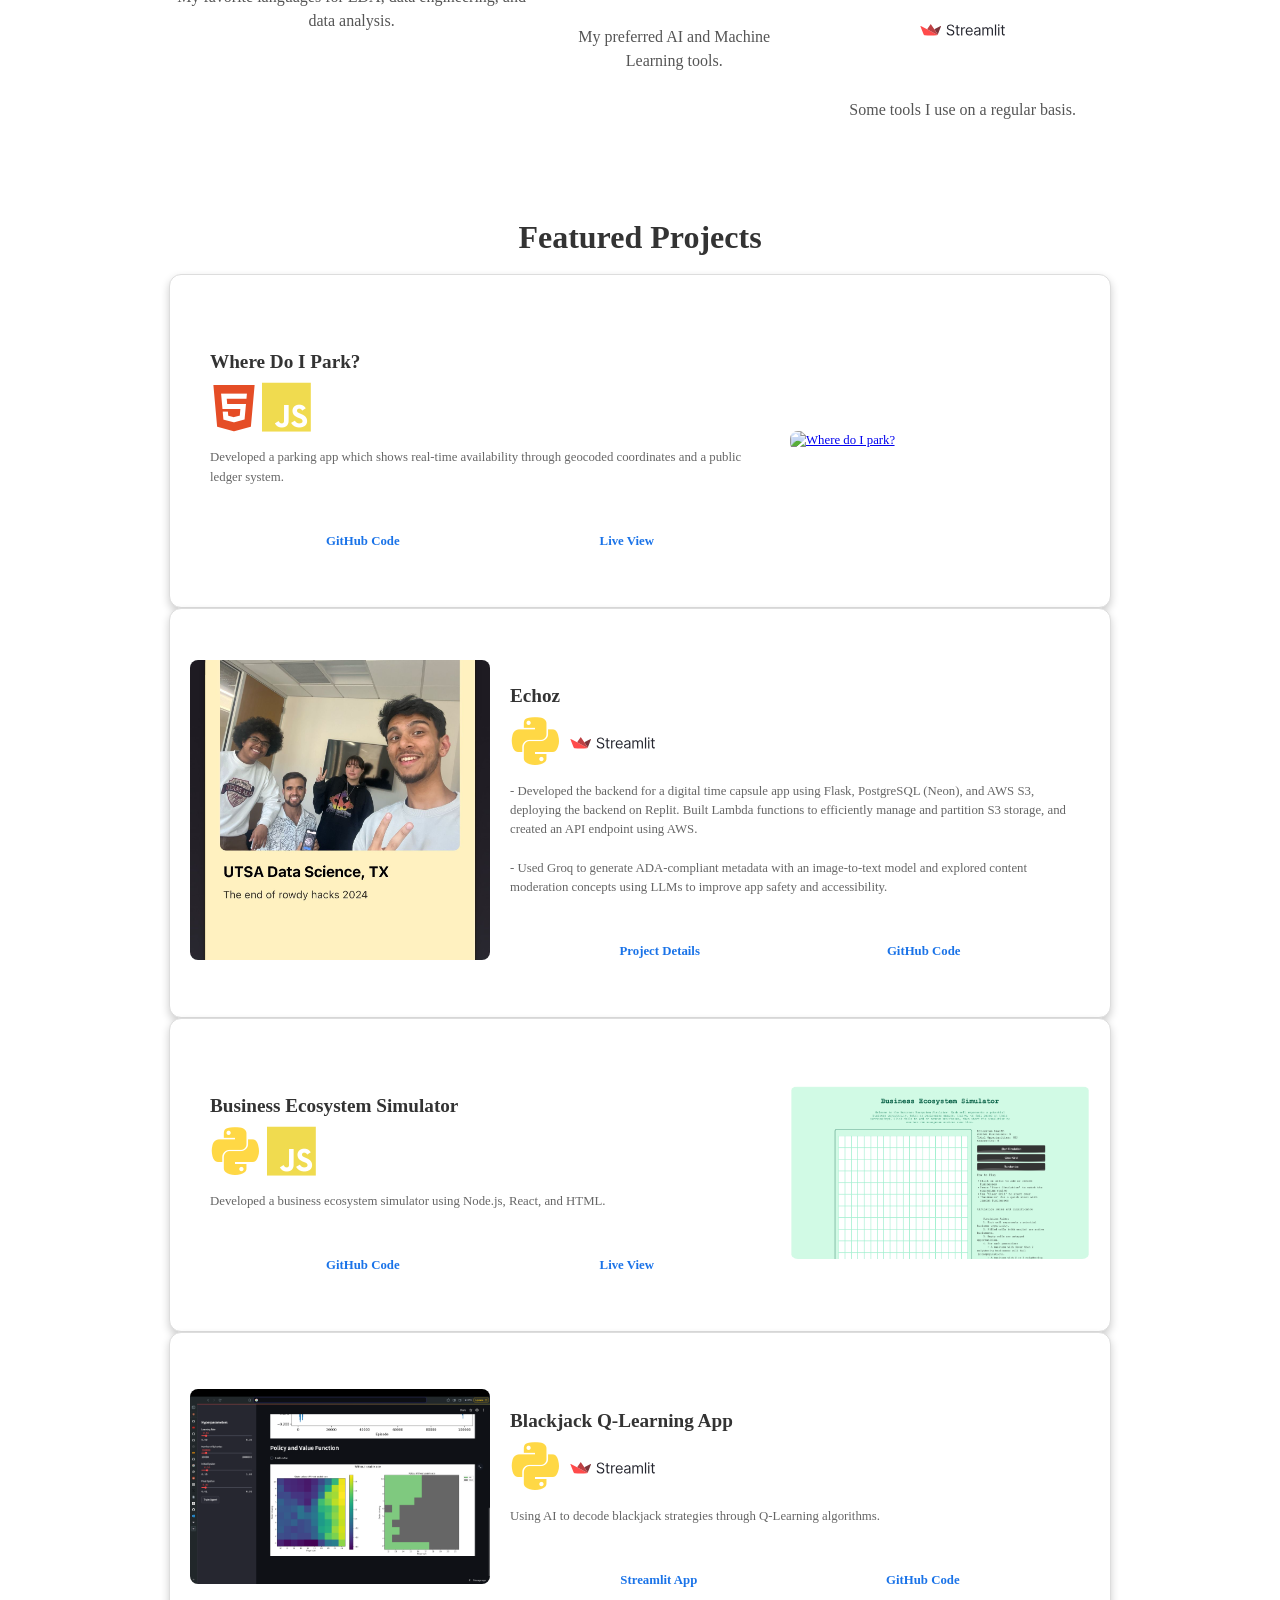
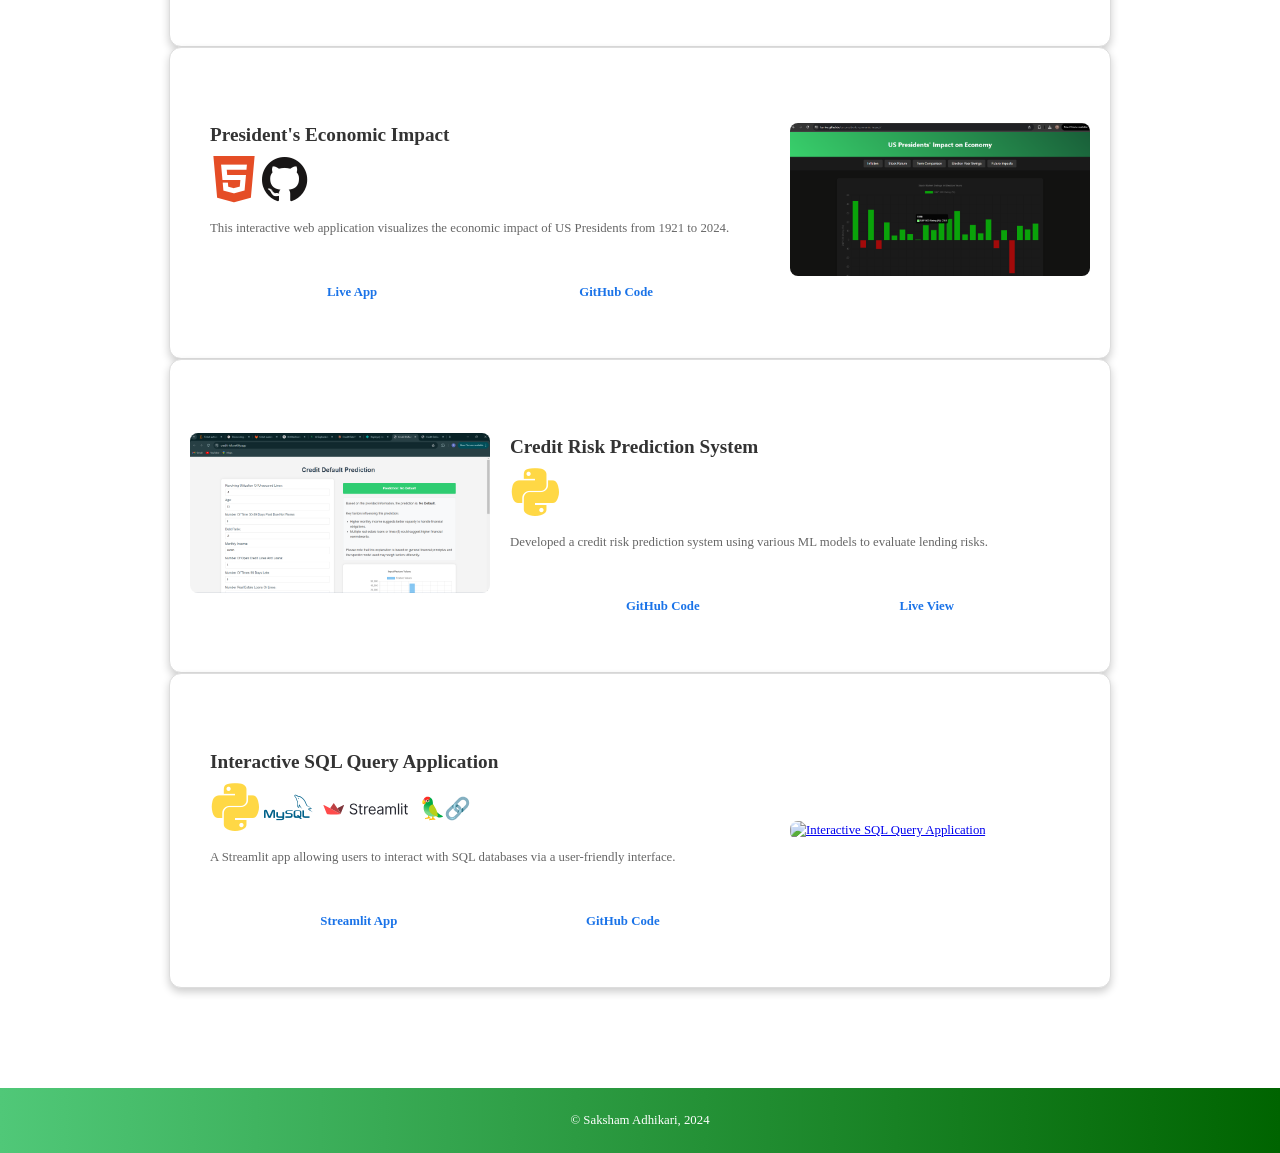
==== commit a9cc9d72: "Move profile contents to the root of the repository" ====
--- a/index.html
+++ b/index.html
@@ -1,27 +1,7 @@
 <!DOCTYPE html>
-<html lang="en">
-  <head>
-    <meta charset="UTF-8">
-    <meta name="viewport" content="width=device-width, initial-scale=1.0">
-    <title>Portfolio</title>
-    <link rel="stylesheet" href="css/main.css">
-  </head>
-  <body>
-    
-    <div id="chat-container">
-        <div id="chat-box">
-            <div id="chat-content"></div>
-            <input type="text" id="chat-input" placeholder="Ask me about my resume...">
-            <button id="send-btn">Send</button>
-        </div>
-    </div>
-    <script src="script.js"></script>
-  </body>
-</html>
 <html lang="en">
 <head>
   <!-- Metadata of the Webpage -->
-  <!-- Character-set Metadata -->
   <meta charset="utf-8" />
   <meta http-equiv="X-UA-Compatible" content="IE=edge" />
   <!-- Viewport Metadata -->
@@ -34,38 +14,46 @@
   <meta name="keywords" content="Saksham Adhikari" />
   <!-- Webpage Logo -->
   <link rel="shortcut icon" href="./assets/img/favicon.ico" />
+
+  <!-- Include Devicon CSS -->
+  <link rel="stylesheet" href="https://cdn.jsdelivr.net/gh/devicons/devicon@latest/devicon.min.css" />
+
+  <!-- Include Font Awesome CSS -->
+  <link rel="stylesheet" href="https://cdnjs.cloudflare.com/ajax/libs/font-awesome/6.4.0/css/all.min.css">
+
   <!-- Webpage Title -->
   <title>Saksham Adhikari</title>
 
   <!-- Import CSS: Main Stylesheet -->
   <link rel="stylesheet" href="./assets/css/main.css" />
-  <link rel="stylesheet" type='text/css' href="https://cdn.jsdelivr.net/gh/devicons/devicon@latest/devicon.min.css" />
-
 </head>
-
 <body>
+  <!-- Header Section -->
   <div id="particles-js">
     <div class="header">
       <h1>
         <span class="site-title">Saksham Adhikari</span>
-        <span class="site-description"> Learning and Building Everyday! </span>
+        <span class="site-description">Learning and Building Everyday!</span>
       </h1>
       <div class="header-icons">
-        <a aria-label="My LinkedIn Profile" target="_blank"
-          href="https://www.linkedin.com/in/saksham-adhikari-4727571b5/">
+        <a aria-label="My LinkedIn Profile" target="_blank" href="https://www.linkedin.com/in/saksham-adhikari-4727571b5/">
           <i class="icon fa fa-linkedin-square" aria-hidden="true"></i>
         </a>
         <a aria-label="My Github Profile" target="_blank" href="https://github.com/Tar-ive">
           <i class="icon fa fa-github" aria-hidden="true"></i>
         </a>
-        <a aria-label="My Résumé" target="_blank"
-          href="https://drive.google.com/file/d/1upbxkFacF1BSUS2LOynLCqyokB6PucUI/view">
+        <a aria-label="My Résumé" target="_blank" href="https://drive.google.com/file/d/1Fg7YZk_gBxakPRlKMskjW-Dv9c5S4ILg/view?usp=sharing">
           <i class="icon fa fa-file-pdf-o" aria-hidden="true"></i>
         </a>
-        <a aria-label="Send Email" href="mailto:pqo14@txstate.edu" target="_blank"><i
-            class="icon fa fa-envelope"></i></a>
-            <a aria-label="Website" href="https://thefinfinity.com/" target="_blank"><i
-              class="icon fa fa-globe"></i></a>
+        <a aria-label="Twitter Profile" target="_blank" href="https://x.com/saksham_adh">
+          <i class="fa-brands fa-x-twitter" aria-hidden="true"></i>
+        </a>
+        <a aria-label="Send Email" href="mailto:pqo14@txstate.edu" target="_blank">
+          <i class="icon fa fa-envelope"></i>
+        </a>
+        <a aria-label="Website" href="https://thefinfinity.com/" target="_blank">
+          <i class="icon fa fa-globe"></i>
+        </a>
       </div>
       <div class="header-links">
         <a class="link" href="#about" data-scroll>About Me</a>
@@ -73,7 +61,9 @@
         <a class="link" href="#twitter-tweet" data-scroll>Thoughts</a>
       </div>
     </div>
-    <a class="down" href="#about" data-scroll><i class="icon fa fa-angle-double-down" aria-hidden="true"></i></a>
+    <a class="down" href="#about" data-scroll>
+      <i class="icon fa fa-angle-double-down" aria-hidden="true"></i>
+    </a>
   </div>
 
   <!-- About Section -->
@@ -81,18 +71,15 @@
     <!-- User Introduction-->
     <div class="user-details">
       <h1>About Me</h1>
-      
       <picture>
-        <source type="image/webp" srcset=""  alt="Professional Me" width="20%" style="border-radius: 50%" />
+        <source type="image/webp" srcset="" alt="Professional Me" width="20%" style="border-radius: 50%" />
         <img src="Screenshot 2024-02-15 105842.png" alt="Professional Me" width="20%"
-          style="width: 225px; height: 225px; border-radius: 100%; border: 2px solid #000000; " />
+          style="width: 225px; height: 225px; border-radius: 100%; border: 2px solid #000000;" />
       </picture>
       <p>
-        My name is Saksham and I am an international student studying in the US. I am interested in Machine Learning and training models. I also write to express what I learn about data science, investment, philosophy, life and everything in between. Check out my LinkedIn if you want to know the professional side of me and X if you want to see the unfiltered me. Thanks for stopping by. 
+        My name is Saksham and I am an international student studying in the US. I am interested in Machine Learning and training models. Check out my LinkedIn if you want to know the professional side of me and Twitter if you want to see the unfiltered me. Thanks for stopping by.
       </p>
     </div>
-
-    <link rel="stylesheet" type='text/css' href="https://cdn.jsdelivr.net/gh/devicons/devicon@latest/devicon.min.css" />
 
     <!-- User Specifics -->
     <div class="user">
@@ -106,9 +93,9 @@
         <p>My favorite languages for EDA, data engineering, and data analysis.</p>
       </div>
 
-      <!-- Technology Stack #2: Front-End -->
+      <!-- Technology Stack #2: ML/AI Frameworks -->
       <div class="tech">
-        <h2>ML/ AI Frameworks</h2>
+        <h2>ML/AI Frameworks</h2>
         <i class="devicon-pytorch-original colored"></i>
         <i class="devicon-tensorflow-original colored"></i>
         <img src="assets/img/svg/langchain-seeklogo.svg" alt="LangChain" class="custom-icon">
@@ -117,10 +104,10 @@
         <p>My preferred AI and Machine Learning tools.</p>
       </div>
 
-      <!-- Technology Stack #4: Tools -->
+      <!-- Technology Stack #3: Tools -->
       <div class="tech">
         <h2>Tools</h2>
-        <img src="assets/img/svg/power-bi.svg" alt="Streamlit" class="custom-icon">
+        <img src="assets/img/svg/power-bi.svg" alt="Power BI" class="custom-icon">
         <i class="devicon-visualstudio-plain colored"></i>
         <i class="devicon-github-original colored"></i>
         <img src="assets/img/svg/streamlit-logo-primary-colormark-darktext.svg" alt="Streamlit" class="custom-icon-streamlit">
@@ -130,137 +117,154 @@
   </section>
 
   <!-- Projects Section -->
-<section id="projects">
-  <div class="user-details">
+  <section id="projects">
+    <div class="user-details">
       <h1>Featured Projects</h1>
-  </div>
-
-  <div class="project-container">
-
-    <div class="project-card right">
-      <div class="project-image-container">
-        <a href="" target="_blank">
-            <img src="assets/img/business-simulator.png" alt="Credit Risk Prediction System" class="project-image">
-        </a>
-    </div>
-      <div class="project-info">
-          <h3>Business Ecosystem Simulator</h3>
-          <i class="devicon-python-plain colored project-icon"></i>
-          <i class="devicon-tensorflow-original colored project-icon"></i>
-          <i class="devicon-javascript-plain colored project-icon"></i>
-
-          <p>Developed a business ecosystem simulator using node, react, and html.</p>
-          <div class="project-links">
-              <a href="https://github.com/Tar-ive/all-the-life-simulation" target="_blank">GitHub Code</a>
-              <a href="https://all-the-life-simulation.vercel.app/" target="_blank">Live View</a>
-          </div>
-      </div>
-  </div>
-
-  <div class="project-card left">
-    <div class="project-image-container">
+    </div>
+
+    <!-- "Where Do I Park?" Project -->
+    <div class="project-card right">
+      <div class="project-image-container">
+        <a href="https://where-do-i-park-tarive22.replit.app/" target="_blank">
+          <img src="assets/img/Screenshot 2024-09-11 at 12.35.22 PM.png" alt="Where do I park?" class="project-image">
+        </a>
+      </div>
+      <div class="project-info">
+        <h3>Where Do I Park?</h3>
+        <i class="devicon-html5-plain colored" style="font-size: 48px;"></i>
+        <i class="devicon-javascript-plain colored project-icon"></i>
+        <p>Developed a parking app which shows real-time availability through geocoded coordinates and a public ledger system.</p>
+        <div class="project-links">
+          <a href="https://github.com/Tar-ive/WhereDoIPark" target="_blank">GitHub Code</a>
+          <a href="https://where-do-i-park-tarive22.replit.app/" target="_blank">Live View</a>
+        </div>
+      </div>
+    </div>
+
+    <!-- "Echoz" Project -->
+    <div class="project-card left">
+      <div class="project-image-container">
+        <a href="https://devpost.com/software/echoz-b5ck82?ref_content=user-portfolio&ref_feature=in_progress" target="_blank">
+          <img src="assets/img/1730133078940.jpeg" alt="Echoz" class="project-image">
+        </a>
+      </div>
+      <div class="project-info">
+        <h3>Echoz</h3>
+        <i class="devicon-python-plain colored project-icon"></i>
+        <img src="assets/img/svg/streamlit-logo-primary-colormark-darktext.svg" alt="Streamlit" class="custom-icon-streamlit">
+        <p>
+          - Developed the backend for a digital time capsule app using Flask, PostgreSQL (Neon), and AWS S3, deploying the backend on Replit. Built Lambda functions to efficiently manage and partition S3 storage, and created an API endpoint using AWS.
+          <br><br>
+          - Used Groq to generate ADA-compliant metadata with an image-to-text model and explored content moderation concepts using LLMs to improve app safety and accessibility.
+        </p>
+        <div class="project-links">
+          <a href="https://devpost.com/software/echoz-b5ck82?ref_content=user-portfolio&ref_feature=in_progress" target="_blank">Project Details</a>
+          <a href="https://github.com/mjm517/Echoz" target="_blank">GitHub Code</a>
+        </div>
+      </div>
+    </div>
+
+    <!-- "Business Ecosystem Simulator" Project -->
+    <div class="project-card right">
+      <div class="project-image-container">
+        <a href="https://all-the-life-simulation.vercel.app/" target="_blank">
+          <img src="assets/img/business-simulator.png" alt="Business Ecosystem Simulator" class="project-image">
+        </a>
+      </div>
+      <div class="project-info">
+        <h3>Business Ecosystem Simulator</h3>
+        <i class="devicon-python-plain colored project-icon"></i>
+        <i class="devicon-tensorflow-original colored project-icon"></i>
+        <i class="devicon-javascript-plain colored project-icon"></i>
+        <p>Developed a business ecosystem simulator using Node.js, React, and HTML.</p>
+        <div class="project-links">
+          <a href="https://github.com/Tar-ive/all-the-life-simulation" target="_blank">GitHub Code</a>
+          <a href="https://all-the-life-simulation.vercel.app/" target="_blank">Live View</a>
+        </div>
+      </div>
+    </div>
+
+    <!-- "Blackjack Q-Learning App" Project -->
+    <div class="project-card left">
+      <div class="project-image-container">
         <a href="https://blackjack-ai.streamlit.app/" target="_blank">
-            <img src="screenshots/blackjack.png" alt="Blackjack Q-Learning App" class="project-image">
-        </a>
-    </div>
-    <div class="project-info">
+          <img src="screenshots/blackjack.png" alt="Blackjack Q-Learning App" class="project-image">
+        </a>
+      </div>
+      <div class="project-info">
         <h3>Blackjack Q-Learning App</h3>
         <i class="devicon-python-plain colored project-icon"></i>
         <img src="assets/img/svg/streamlit-logo-primary-colormark-darktext.svg" alt="Streamlit" class="custom-icon-streamlit">
-        <p>Using AI to decode blackjack.</p>
-        <div class="project-links">
-            <a href="https://blackjack-ai.streamlit.app/" target="_blank">Streamlit App</a>
-            <a href="https://github.com/Tar-ive/blackjack-AI" target="_blank">GitHub Code</a>
-        </div>
-    </div>
-</div>
-
-
-      <div class="project-card right">
-          <div class="project-image-container">
-              <a href="https://tar-ive.github.io/us-presidents-economic-impact/" target="_blank">
-                  <img src="screenshots/Screenshot 2024-07-04 125920.png" alt="President's Economic Impact" class="project-image">
-              </a>
-          </div>
-          <div class="project-info">
-              <h3>President's Economic Impact</h3>
-              <i class="devicon-html5-plain colored" style="font-size: 48px;"></i>
-              <i class="devicon-github-original" colored style="font-size: 48px;"></i>
-
-              <p>This interactive web application visualizes the economic impact of US Presidents from 1921 to 2024. In a world where misinformation often circulates before elections, this project aims to present verifiable data that users can fact-check and analyze for themselves.</p>
-              <div class="project-links">
-                  <a href="https://tar-ive.github.io/us-presidents-economic-impact/" target="_blank">Live App</a>
-                  <a href="https://github.com/Tar-ive/us-presidents-economic-impact" target="_blank">GitHub Code</a>
-              </div>
-          </div>
-      </div>
-
-      <div class="project-card left">
-        <div class="project-image-container">
-            <a href="https://credit-risk.netlify.app/" target="_blank">
-                <img src="assets/img/Screenshot 2024-06-26 234616.png" alt="Credit Risk Prediction System" class="project-image">
-            </a>
-        </div>
-        <div class="project-info">
-            <h3>Credit Risk Prediction System</h3>
-            <i class="devicon-python-plain colored project-icon"></i>
-            <i class="devicon-tensorflow-original colored project-icon"></i>
-            <p>Developed a credit risk prediction system using various ML models to evaluate the risk associated with lending to a particular borrower.</p>
-            <div class="project-links">
-                <a href="https://github.com/Tar-ive/credit-risk-prediction-system" target="_blank">GitHub Code</a>
-                <a href="https://credit-risk.netlify.app/" target="_blank">Live View</a>
-            </div>
-        </div>
-    </div>
-
-      <div class="project-card right">
-          <div class="project-image-container">
-              <a href="https://sql-db.streamlit.app/" target="_blank">
-                  <img src="https://github.com/Tar-ive/sql_query_app/raw/master/sql-query1.png" alt="Interactive SQL Query Application" class="project-image">
-              </a>
-          </div>
-          <div class="project-info">
-              <h3>Interactive SQL Query Application</h3>
-              <i class="devicon-python-plain colored project-icon"></i>
-              <i class="devicon-mysql-plain-wordmark colored project-icon"></i>
-              <img src="assets/img/svg/streamlit-logo-primary-colormark-darktext.svg" alt="Streamlit" class="custom-icon-streamlit">
-              <img src="assets/img/svg/langchain-seeklogo.svg" alt="LangChain" class="custom-icon">
-              <p>The Interactive SQL Query Application is a Streamlit app allowing users to interact with SQL databases via a user-friendly interface.</p>
-              <div class="project-links">
-                  <a href="https://sql-db.streamlit.app/" target="_blank">Streamlit App</a>
-                  <a href="https://github.com/Tar-ive/sql_query_app" target="_blank">GitHub Code</a>
-              </div>
-          </div>
-      </div>
-
-      
-    </div>
-</section>
-
-<section id="twitter-tweet">
-  <div class="user-details">
-    <h1>Thoughts</h1>
-  </div>
-<blockquote class="twitter-tweet"><p lang="en" dir="ltr">There is my money and there is not my money and one becomes the other through a process called transaction.<a href="https://twitter.com/search?q=%24AAPL&amp;src=ctag&amp;ref_src=twsrc%5Etfw">$AAPL</a></p>&mdash; Adh (@Saksham_adh) <a href="https://twitter.com/Saksham_adh/status/1825600346686914960?ref_src=twsrc%5Etfw">August 19, 2024</a></blockquote> <script async src="https://platform.twitter.com/widgets.js" charset="utf-8"></script>
-<blockquote class="twitter-tweet"><p lang="en" dir="ltr">Real advice I got today: <br>“Make sure people never feel like they&#39;re just a box you&#39;re checking off. If you make people feel like they’re just a box to check off, they’ll run away from you, not towards you. Genuine connections are what keep people close.”<a href="https://twitter.com/hashtag/authenticity?src=hash&amp;ref_src=twsrc%5Etfw">#authenticity</a></p>&mdash; Adh (@Saksham_adh) <a href="https://twitter.com/Saksham_adh/status/1821749989451952323?ref_src=twsrc%5Etfw">August 9, 2024</a></blockquote> <script async src="https://platform.twitter.com/widgets.js" charset="utf-8"></script>
-<blockquote class="twitter-tweet"><p lang="en" dir="ltr">I have to admit, I fall into this habit as well. It&#39;s hard to resist the convenience of asking <a href="https://twitter.com/hashtag/ChatGPT?src=hash&amp;ref_src=twsrc%5Etfw">#ChatGPT</a> . But our brain is like a muscle—what we repeatedly do shapes how we condition ourselves. <a href="https://t.co/XZ5BU60R6M">pic.twitter.com/XZ5BU60R6M</a></p>&mdash; Adh (@Saksham_adh) <a href="https://twitter.com/Saksham_adh/status/1822672071979118976?ref_src=twsrc%5Etfw">August 11, 2024</a></blockquote> <script async src="https://platform.twitter.com/widgets.js" charset="utf-8"></script>
-</section>
-
-
-<section id="medium-posts" class="my-medium-posts">
-  <div class="user-details">
-      <h1>My Medium Posts</h1>
-      <div id="jsonContent"></div>
-  </div>
-</section>
-
-<section id="twitter-tweet">
-  <div class="user-details">
-    <h1>My Interpretation of the Bhagwad Geeta</h1>
-  </div>
-<iframe src="https://v2-embednotion.com/8940f2473a09436c98b029c9ae50236b" style="width: 100%; height: 500px; border: 2px solid #ccc; border-radius: 10px; padding: none;"></iframe>
-</section>
-
+        <p>Using AI to decode blackjack strategies through Q-Learning algorithms.</p>
+        <div class="project-links">
+          <a href="https://blackjack-ai.streamlit.app/" target="_blank">Streamlit App</a>
+          <a href="https://github.com/Tar-ive/blackjack-AI" target="_blank">GitHub Code</a>
+        </div>
+      </div>
+    </div>
+
+    <!-- "President's Economic Impact" Project -->
+    <div class="project-card right">
+      <div class="project-image-container">
+        <a href="https://tar-ive.github.io/us-presidents-economic-impact/" target="_blank">
+          <img src="screenshots/Screenshot 2024-07-04 125920.png" alt="President's Economic Impact" class="project-image">
+        </a>
+      </div>
+      <div class="project-info">
+        <h3>President's Economic Impact</h3>
+        <i class="devicon-html5-plain colored" style="font-size: 48px;"></i>
+        <i class="devicon-github-original colored" style="font-size: 48px;"></i>
+        <p>This interactive web application visualizes the economic impact of US Presidents from 1921 to 2024.</p>
+        <div class="project-links">
+          <a href="https://tar-ive.github.io/us-presidents-economic-impact/" target="_blank">Live App</a>
+          <a href="https://github.com/Tar-ive/us-presidents-economic-impact" target="_blank">GitHub Code</a>
+        </div>
+      </div>
+    </div>
+
+    <!-- "Credit Risk Prediction System" Project -->
+    <div class="project-card left">
+      <div class="project-image-container">
+        <a href="https://credit-risk.netlify.app/" target="_blank">
+          <img src="assets/img/Screenshot 2024-06-26 234616.png" alt="Credit Risk Prediction System" class="project-image">
+        </a>
+      </div>
+      <div class="project-info">
+        <h3>Credit Risk Prediction System</h3>
+        <i class="devicon-python-plain colored project-icon"></i>
+        <i class="devicon-tensorflow-original colored project-icon"></i>
+        <p>Developed a credit risk prediction system using various ML models to evaluate lending risks.</p>
+        <div class="project-links">
+          <a href="https://github.com/Tar-ive/credit-risk-prediction-system" target="_blank">GitHub Code</a>
+          <a href="https://credit-risk.netlify.app/" target="_blank">Live View</a>
+        </div>
+      </div>
+    </div>
+
+    <!-- "Interactive SQL Query Application" Project -->
+    <div class="project-card right">
+      <div class="project-image-container">
+        <a href="https://sql-db.streamlit.app/" target="_blank">
+          <img src="https://github.com/Tar-ive/sql_query_app/raw/master/sql-query1.png" alt="Interactive SQL Query Application" class="project-image">
+        </a>
+      </div>
+      <div class="project-info">
+        <h3>Interactive SQL Query Application</h3>
+        <i class="devicon-python-plain colored project-icon"></i>
+        <i class="devicon-mysql-plain-wordmark colored project-icon"></i>
+        <img src="assets/img/svg/streamlit-logo-primary-colormark-darktext.svg" alt="Streamlit" class="custom-icon-streamlit">
+        <img src="assets/img/svg/langchain-seeklogo.svg" alt="LangChain" class="custom-icon">
+        <p>A Streamlit app allowing users to interact with SQL databases via a user-friendly interface.</p>
+        <div class="project-links">
+          <a href="https://sql-db.streamlit.app/" target="_blank">Streamlit App</a>
+          <a href="https://github.com/Tar-ive/sql_query_app" target="_blank">GitHub Code</a>
+        </div>
+      </div>
+    </div>
+
+  </section>
+
+  <!-- Footer -->
   <footer class="footer">
     <p>&copy; Saksham Adhikari, 2024</p>
   </footer>
@@ -273,11 +277,9 @@
   <script src="./assets/js/google-analytics.js"></script>
   <!-- Import JS: Main Script -->
   <script src="./assets/js/main.js"></script>
+  <!-- Include Axios via CDN -->
+  <script src="https://cdn.jsdelivr.net/npm/axios/dist/axios.min.js"></script>
+  <!-- Your custom scripts -->
   <script src="script.js"></script>
-  <!-- Include Axios via CDN -->
-<script src="https://cdn.jsdelivr.net/npm/axios/dist/axios.min.js"></script>
-
-
-
 </body>
 </html>
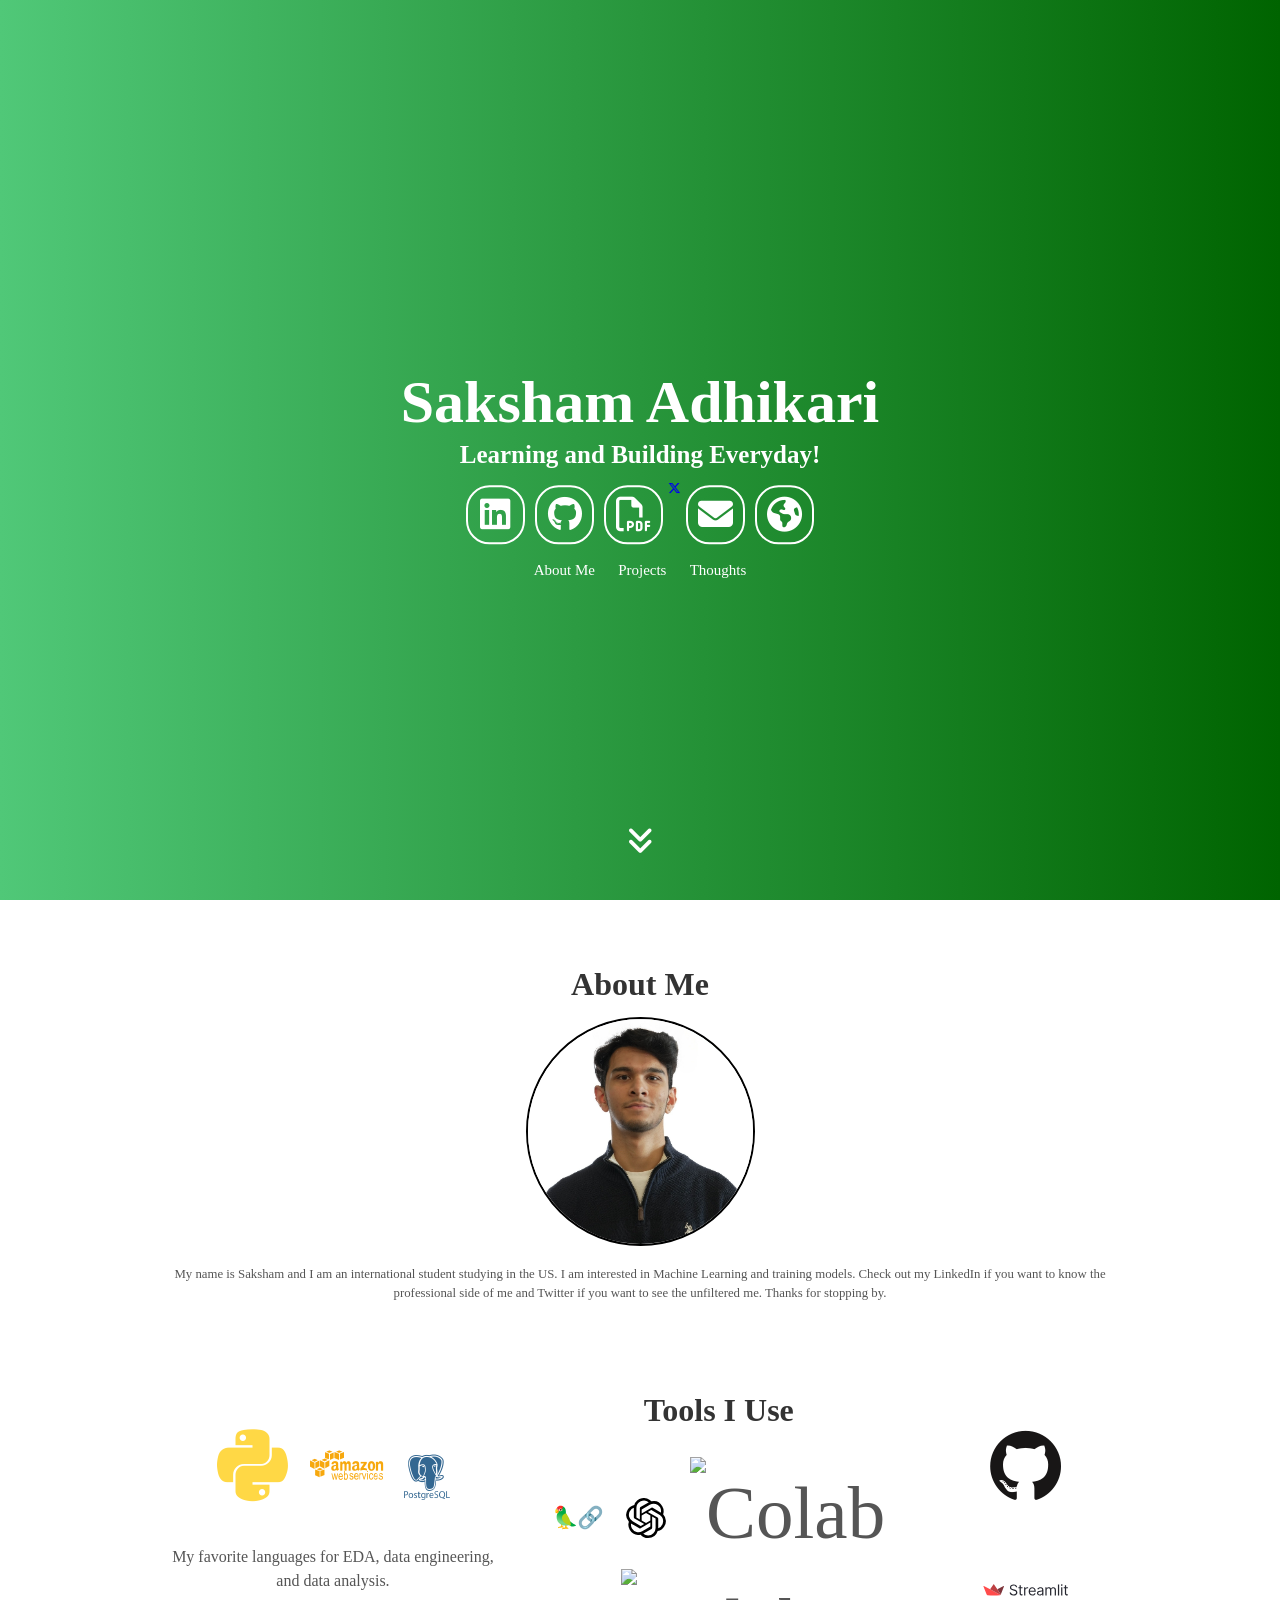
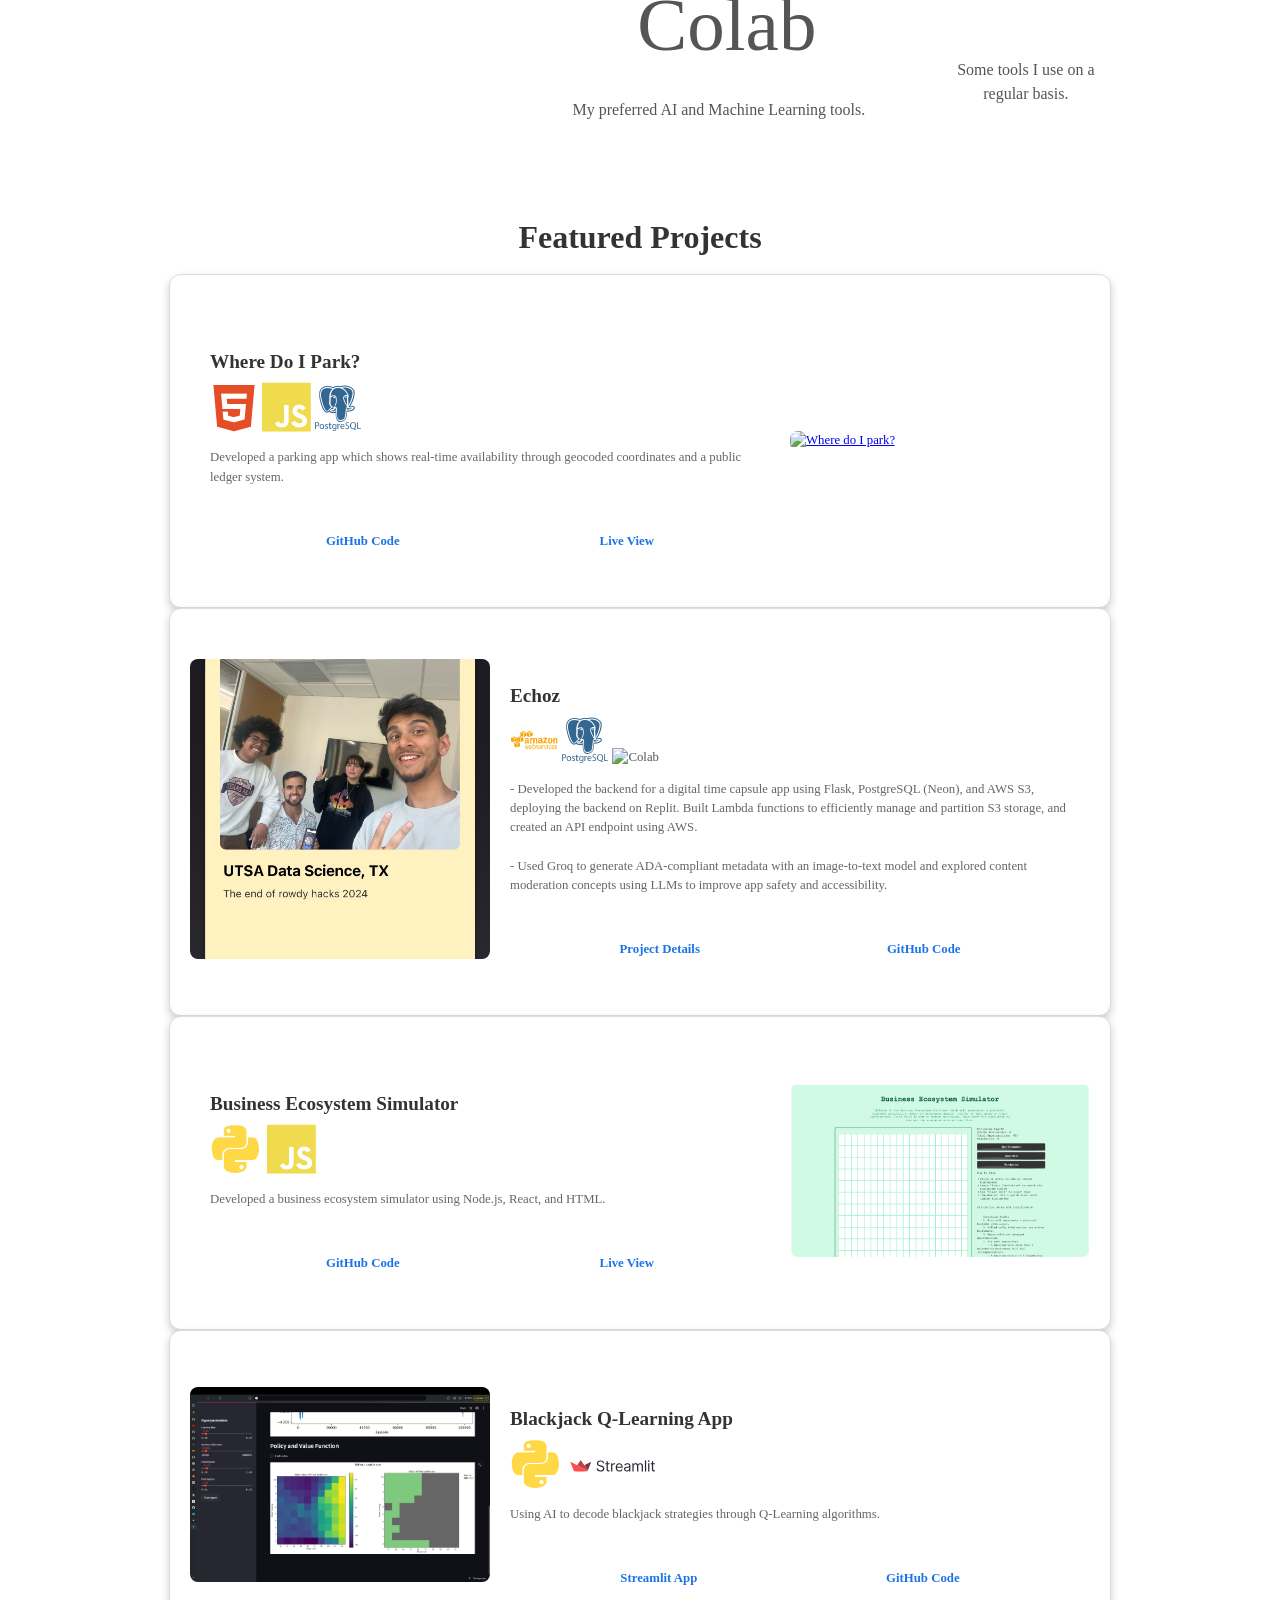
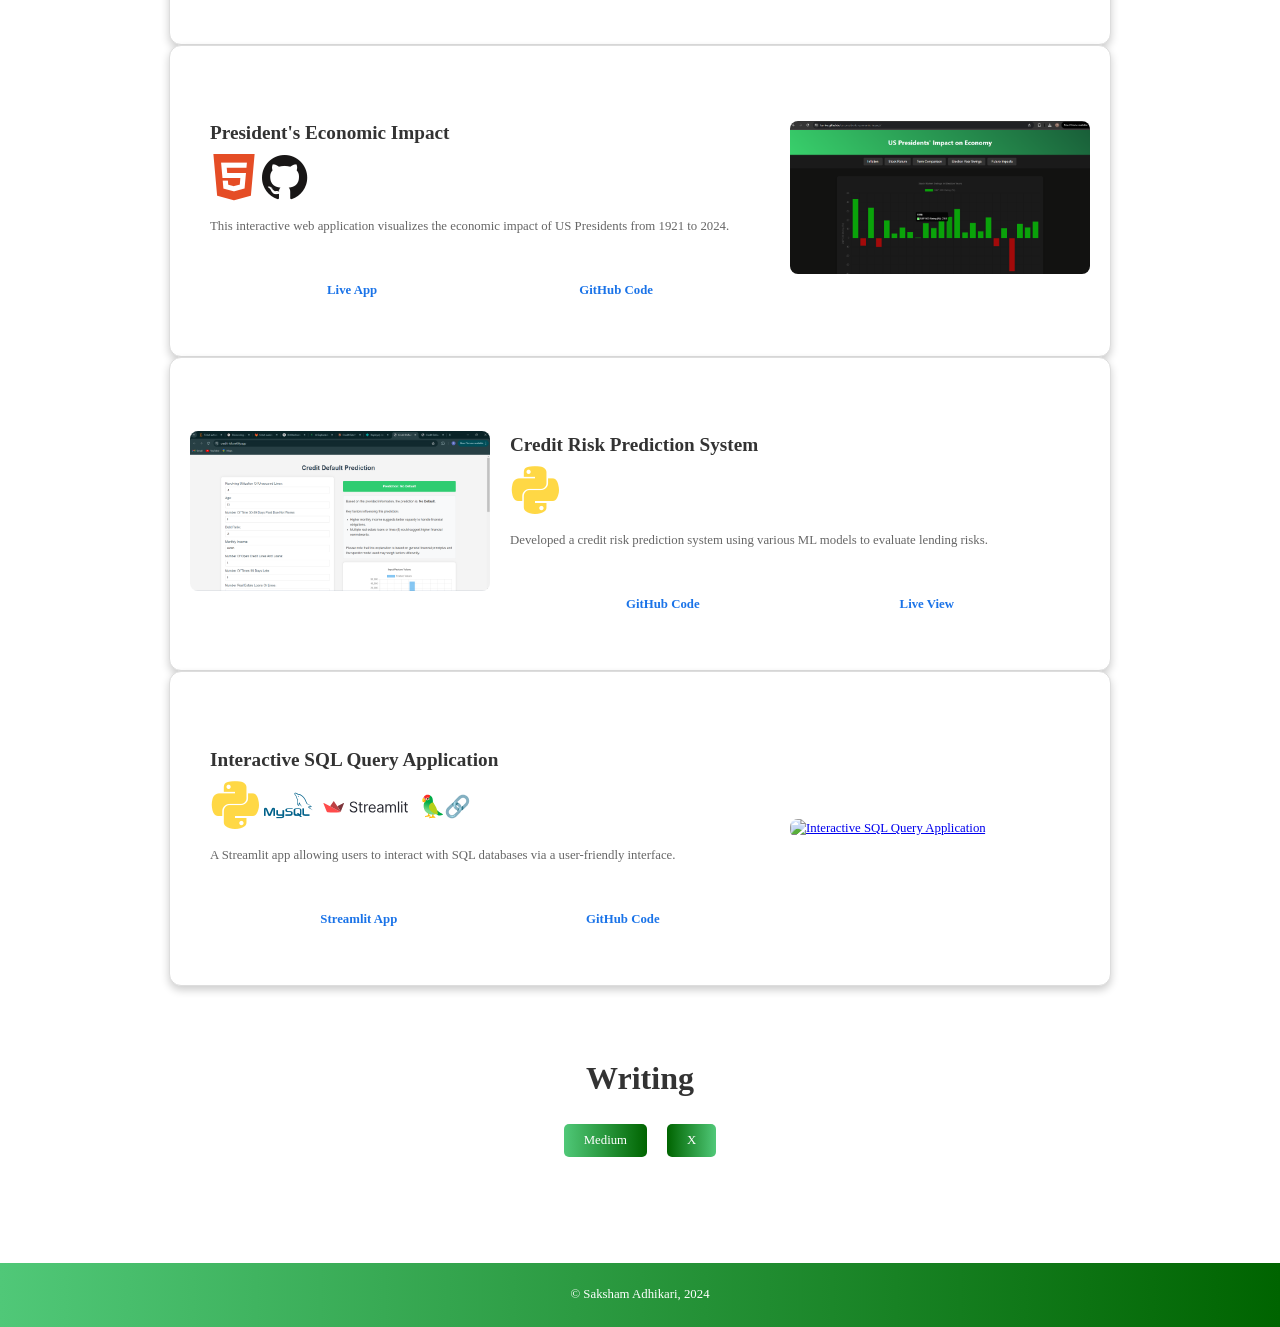
==== commit b42b69fe: "Update repository state" ====
--- a/index.html
+++ b/index.html
@@ -21,6 +21,10 @@
   <!-- Include Font Awesome CSS -->
   <link rel="stylesheet" href="https://cdnjs.cloudflare.com/ajax/libs/font-awesome/6.4.0/css/all.min.css">
 
+
+  <link rel="stylesheet" type='text/css' href="https://cdn.jsdelivr.net/gh/devicons/devicon@latest/devicon.min.css" />
+          
+
   <!-- Webpage Title -->
   <title>Saksham Adhikari</title>
 
@@ -85,30 +89,32 @@
     <div class="user">
       <!-- Technology Stack #1: Languages -->
       <div class="tech">
-        <h2>Programming Languages</h2>
+        <h2></h2>
         <i class="devicon-python-plain colored"></i>
-        <i class="devicon-mysql-plain-wordmark colored"></i>
-        <i class="devicon-apacheairflow-plain colored"></i>
+     
         <i class="devicon-amazonwebservices-plain-wordmark colored"></i>
+        <i class="devicon-flask-original-wordmark" style="font-size: 48px; "></i>
+        <i class="devicon-postgresql-plain-wordmark colored" style="font-size: 48px; "></i>
+
         <p>My favorite languages for EDA, data engineering, and data analysis.</p>
       </div>
 
       <!-- Technology Stack #2: ML/AI Frameworks -->
       <div class="tech">
-        <h2>ML/AI Frameworks</h2>
+        <h2> Tools I Use</h2>
         <i class="devicon-pytorch-original colored"></i>
         <i class="devicon-tensorflow-original colored"></i>
         <img src="assets/img/svg/langchain-seeklogo.svg" alt="LangChain" class="custom-icon">
         <img src="assets/img/svg/openai-svgrepo-com.svg" alt="OpenAI" class="custom-icon">
+        <img src="https://upload.wikimedia.org/wikipedia/commons/d/d0/Google_Colaboratory_SVG_Logo.svg" alt="Colab" class="custom-icon">
+        <img src="https://upload.wikimedia.org/wikipedia/commons/thumb/7/78/New_Replit_Logo.svg/64px-New_Replit_Logo.svg.png" alt="Colab" class="custom-icon">
         <i class="devicon-keras-plain colored"></i>
         <p>My preferred AI and Machine Learning tools.</p>
       </div>
 
       <!-- Technology Stack #3: Tools -->
       <div class="tech">
-        <h2>Tools</h2>
-        <img src="assets/img/svg/power-bi.svg" alt="Power BI" class="custom-icon">
-        <i class="devicon-visualstudio-plain colored"></i>
+        <h2></h2>
         <i class="devicon-github-original colored"></i>
         <img src="assets/img/svg/streamlit-logo-primary-colormark-darktext.svg" alt="Streamlit" class="custom-icon-streamlit">
         <p>Some tools I use on a regular basis.</p>
@@ -133,6 +139,8 @@
         <h3>Where Do I Park?</h3>
         <i class="devicon-html5-plain colored" style="font-size: 48px;"></i>
         <i class="devicon-javascript-plain colored project-icon"></i>
+        <i class="devicon-postgresql-plain-wordmark colored" style="font-size: 48px; "></i>
+
         <p>Developed a parking app which shows real-time availability through geocoded coordinates and a public ledger system.</p>
         <div class="project-links">
           <a href="https://github.com/Tar-ive/WhereDoIPark" target="_blank">GitHub Code</a>
@@ -150,8 +158,14 @@
       </div>
       <div class="project-info">
         <h3>Echoz</h3>
-        <i class="devicon-python-plain colored project-icon"></i>
-        <img src="assets/img/svg/streamlit-logo-primary-colormark-darktext.svg" alt="Streamlit" class="custom-icon-streamlit">
+        <i class="devicon-amazonwebservices-plain-wordmark colored" style="font-size: 48px;"></i>
+        <i class="devicon-flask-original-wordmark" style="font-size: 48px; "></i>
+        <i class="devicon-postgresql-plain-wordmark colored" style="font-size: 48px; "></i>
+        <img src="https://upload.wikimedia.org/wikipedia/commons/thumb/7/78/New_Replit_Logo.svg/64px-New_Replit_Logo.svg.png" alt="Colab" class="custom-icon">
+
+
+
+
         <p>
           - Developed the backend for a digital time capsule app using Flask, PostgreSQL (Neon), and AWS S3, deploying the backend on Replit. Built Lambda functions to efficiently manage and partition S3 storage, and created an API endpoint using AWS.
           <br><br>
@@ -263,6 +277,21 @@
     </div>
 
   </section>
+<!-- Writing Section -->
+<section id="writing" style="text-align: center; margin-top: 40px;">
+  <h1>Writing</h1>
+  <div style="display: flex; justify-content: center; gap: 20px; margin-top: 20px;">
+    <!-- Medium Button -->
+    <a href="https://medium.com/@adhsaksham27" target="_blank">
+      <button class="button button-large" style="padding: 10px 20px; background: -webkit-linear-gradient(to right, #50C878, #006400); background: linear-gradient(to right, #50C878, #006400); color: white; border: none; border-radius: 5px;">Medium</button>
+    </a>
+    <!-- X Button -->
+    <a href="https://x.com/saksham_adh" target="_blank">
+      <button class="button button-large" style="padding: 10px 20px; background: -webkit-linear-gradient(to right, #1DA1F2, #0d47a1); background: linear-gradient(to right, #006400, #50C878); color: white; border: none; border-radius: 5px;">X</button>
+    </a>
+  </div>
+</section>
+  
 
   <!-- Footer -->
   <footer class="footer">
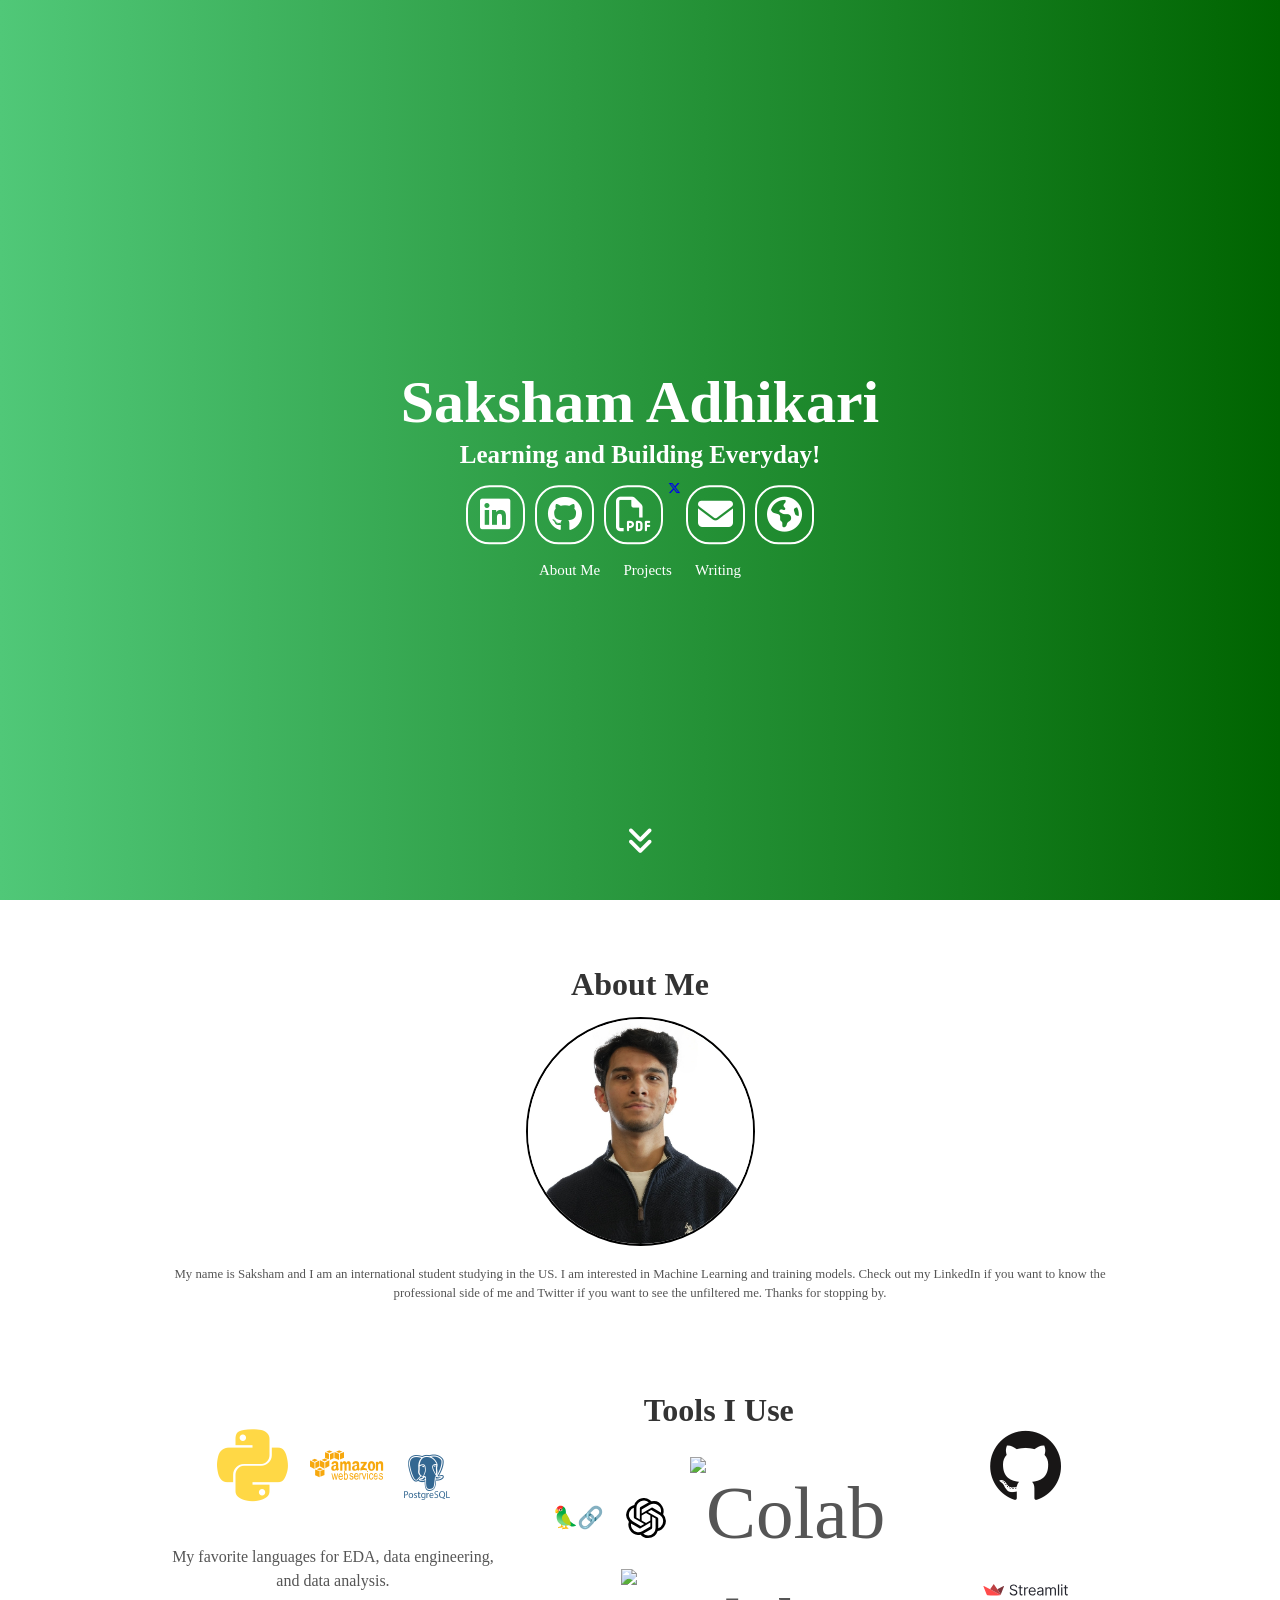
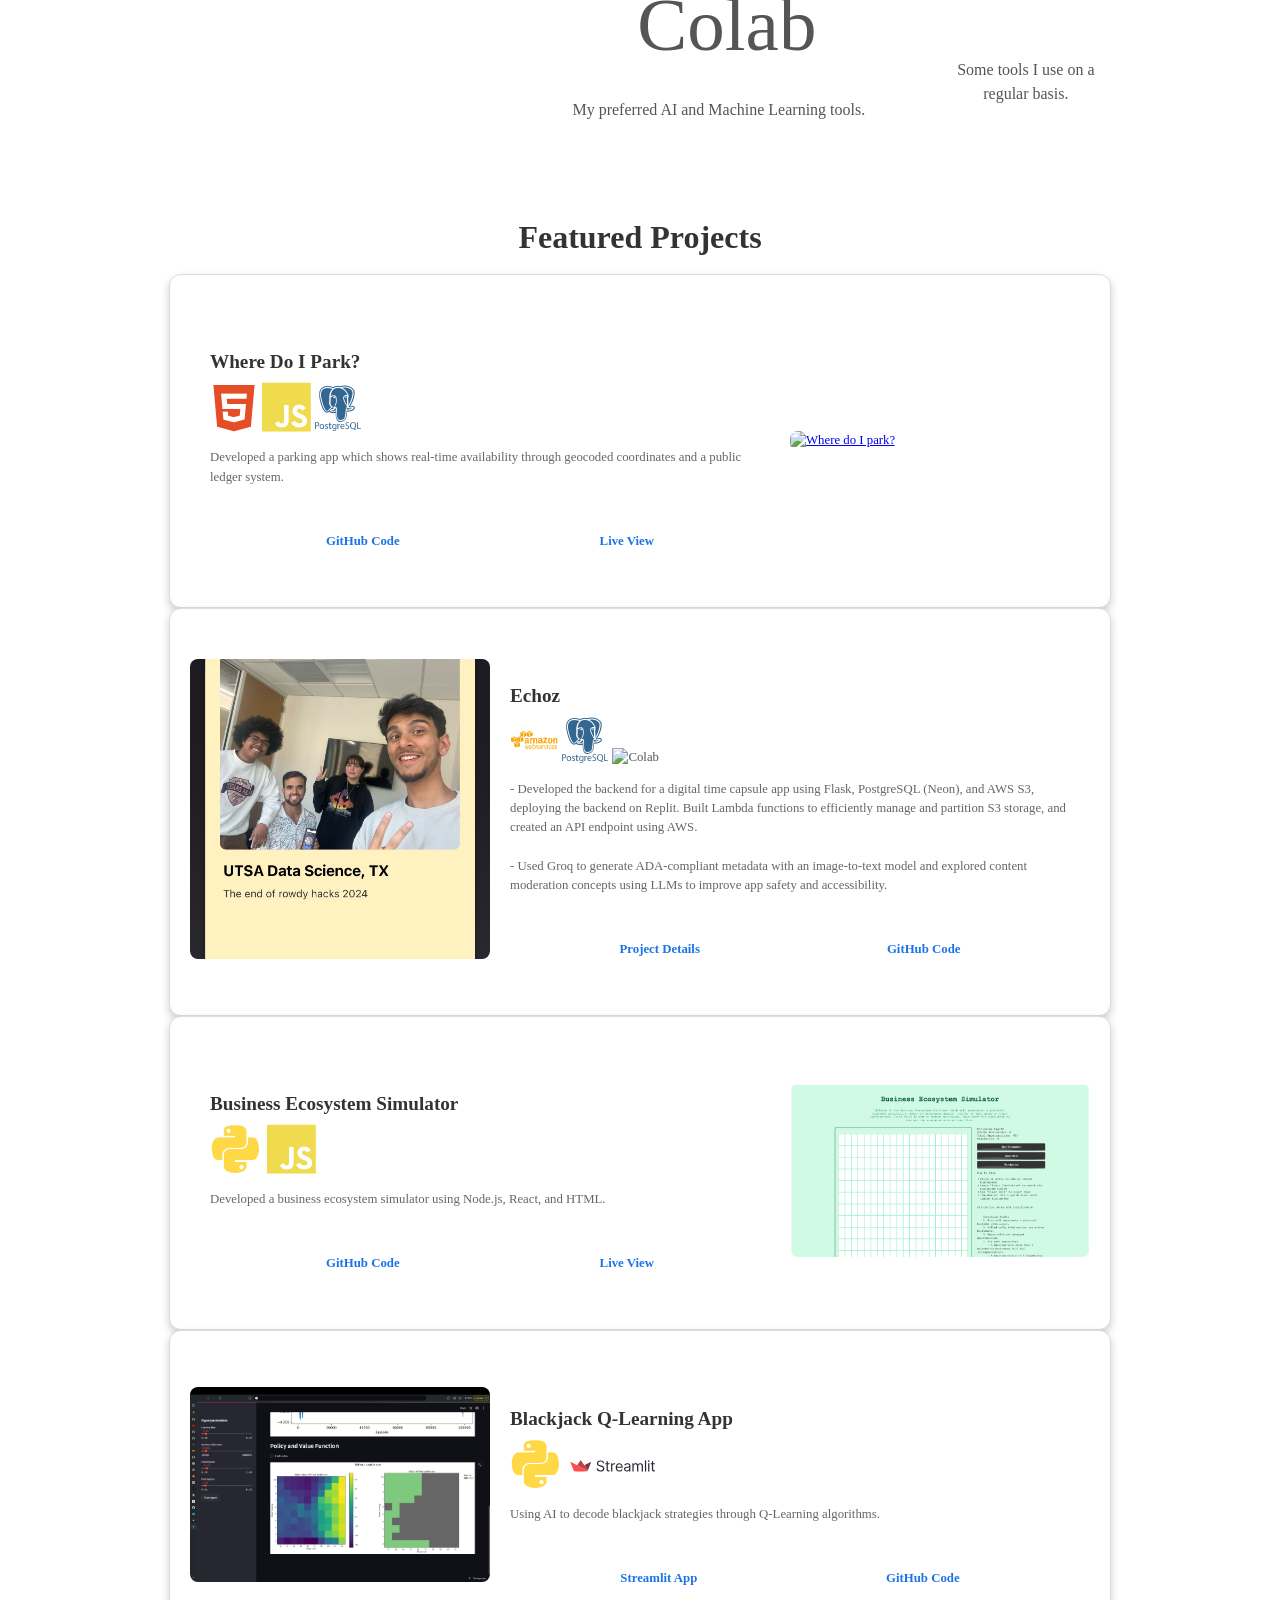
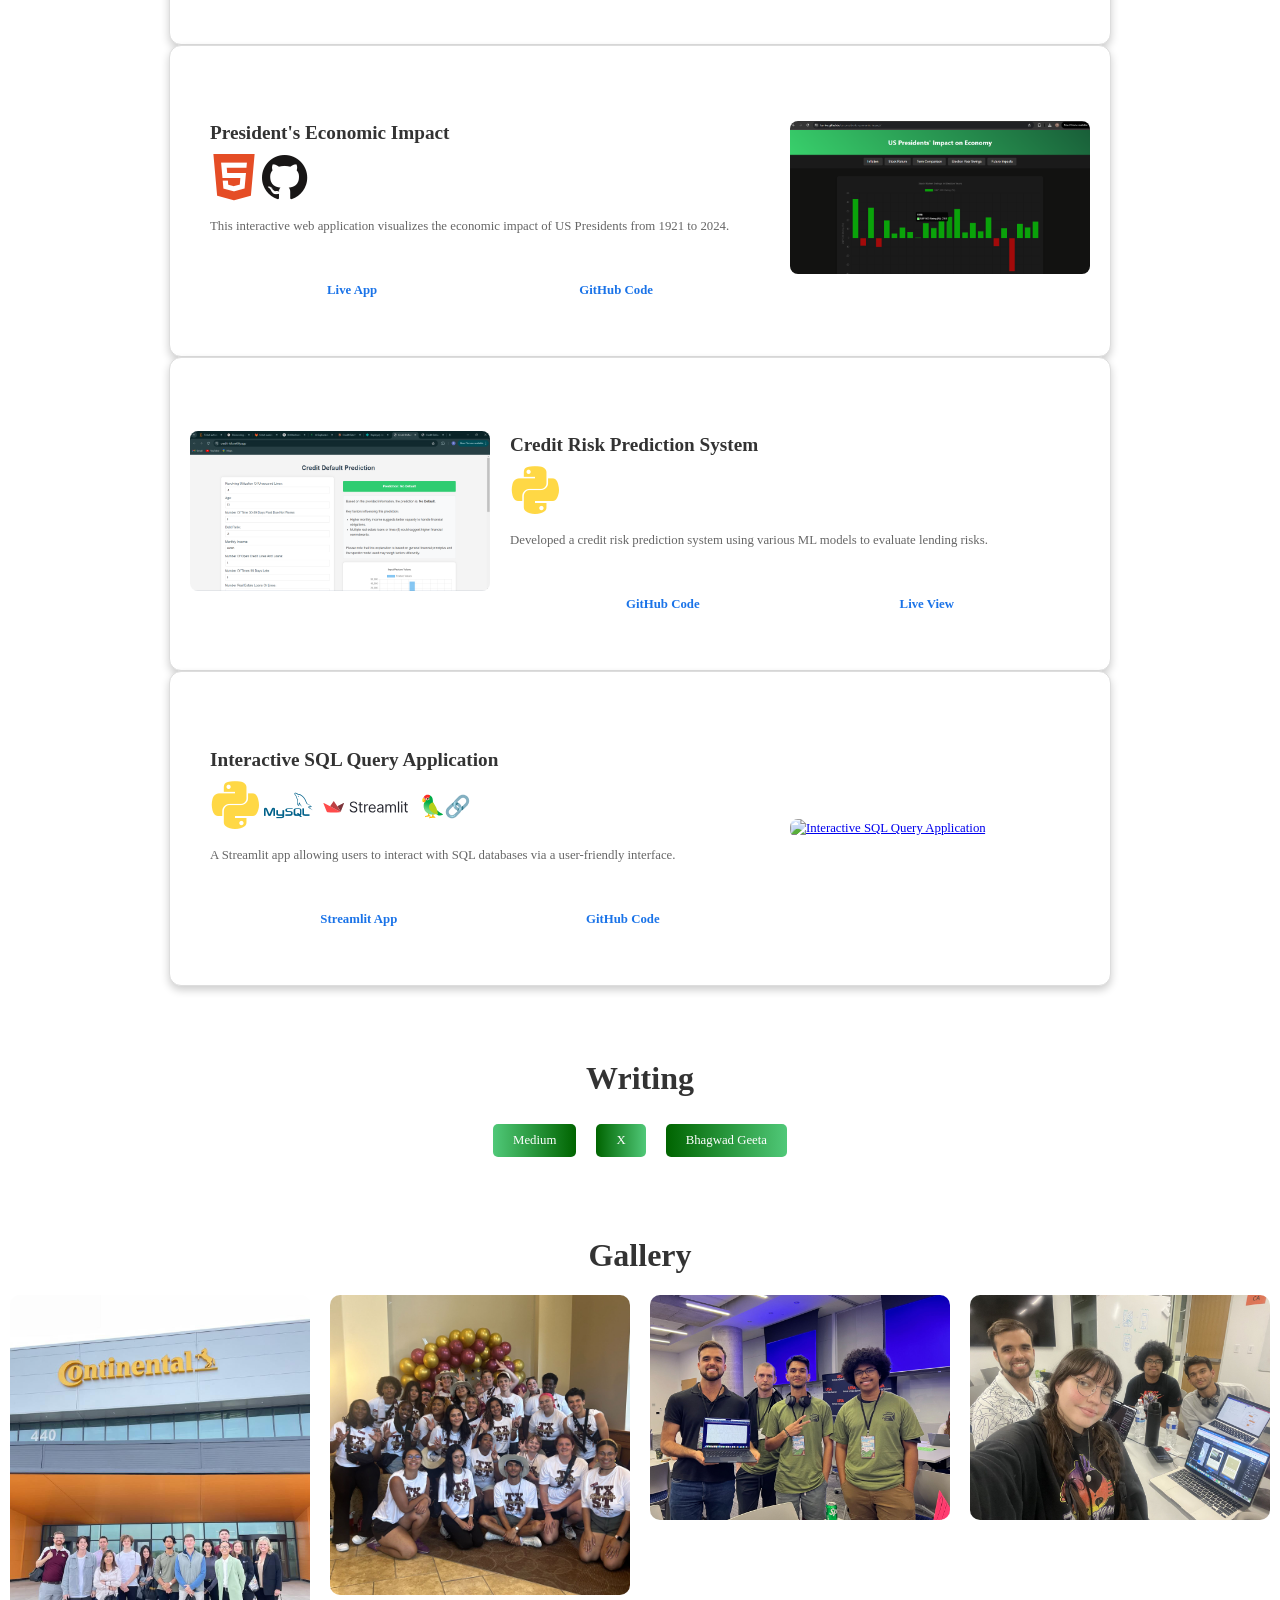
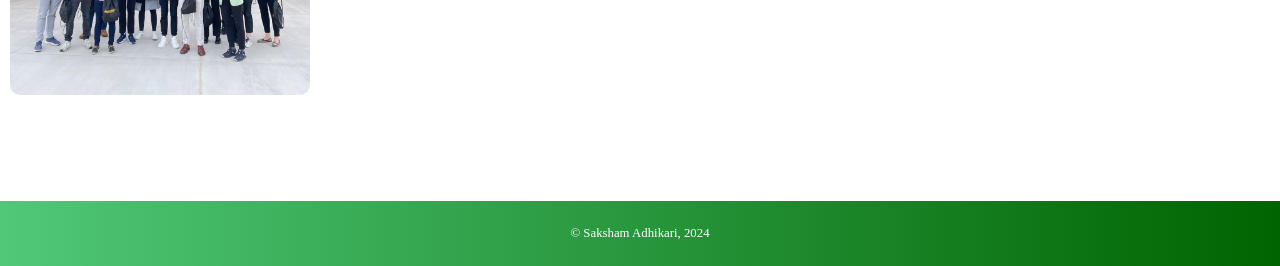
==== commit 66df80e7: "update" ====
--- a/index.html
+++ b/index.html
@@ -62,7 +62,7 @@
       <div class="header-links">
         <a class="link" href="#about" data-scroll>About Me</a>
         <a class="link" href="#projects" data-scroll>Projects</a>
-        <a class="link" href="#twitter-tweet" data-scroll>Thoughts</a>
+        <a class="link" href="#writing" data-scroll>Writing</a>
       </div>
     </div>
     <a class="down" href="#about" data-scroll>
@@ -289,9 +289,42 @@
     <a href="https://x.com/saksham_adh" target="_blank">
       <button class="button button-large" style="padding: 10px 20px; background: -webkit-linear-gradient(to right, #1DA1F2, #0d47a1); background: linear-gradient(to right, #006400, #50C878); color: white; border: none; border-radius: 5px;">X</button>
     </a>
+    <!-- Bhagwad Geeta Button -->
+    <a href="https://www.notion.so/Brahman-8940f2473a09436c98b029c9ae50236b" target="_blank">
+      <button class="button button-large" style="padding: 10px 20px; background: -webkit-linear-gradient(to right, #cc3300, #ff6600); background: linear-gradient(to right, #006400, #50C878); color: white; border: none; border-radius: 5px;">Bhagwad Geeta</button>
+    </a>
+  </div>
+</section>
+
+<!-- Gallery Section -->
+<section id="gallery" style="text-align: center; margin-top: 40px;">
+  <h1>Gallery</h1>
+  <div style="display: flex; flex-wrap: wrap; justify-content: center; gap: 20px; margin-top: 20px;">
+    <!-- Image 1 -->
+    <div style="flex: 1 1 200px; max-width: 300px;">
+      <img src="assets/gallery/1700511257361.jpeg" alt="Description of Image 1" style="width: 100%; border-radius: 10px;">
+    </div>
+    <!-- Image 2 -->
+    <div style="flex: 1 1 200px; max-width: 300px;">
+      <img src="assets/gallery/1724163207848.jpeg" alt="Description of Image 2" style="width: 100%; border-radius: 10px;">
+    </div>
+    <!-- Image 3 -->
+    <div style="flex: 1 1 200px; max-width: 300px;">
+      <img src="assets/gallery/1728325955173.jpeg" alt="Description of Image 3" style="width: 100%; border-radius: 10px;">
+    </div>
+    <div style="flex: 1 1 200px; max-width: 300px;">
+      <img src="assets/gallery/1730133083638.jpeg" alt="Description of Image 3" style="width: 100%; border-radius: 10px;">
+       <!-- onclick="openModal('assets/gallery/1730133083638.jpeg', 'Description of Image 3')"> -->
+    </div>
   </div>
 </section>
   
+<!-- <div id="imageModal" style="display:none; position:fixed; top:0; left:0; width:100%; height:100%; background-color:rgba(0,0,0,0.8); justify-content:center; align-items:center; z-index:1000;"></div>
+  <span onclick="closeModal()" style="color:white; font-size:30px; position:absolute; top:20px; right:30px; cursor:pointer;">&times;</span>
+  <img id="modalImage" src="" alt="" style="max-width:90%; max-height:80%; margin:auto; display:block;">
+  <div id="modalDescription" style="color:white; text-align:center; margin-top:10px;"></div>
+</div> -->
+
 
   <!-- Footer -->
   <footer class="footer">
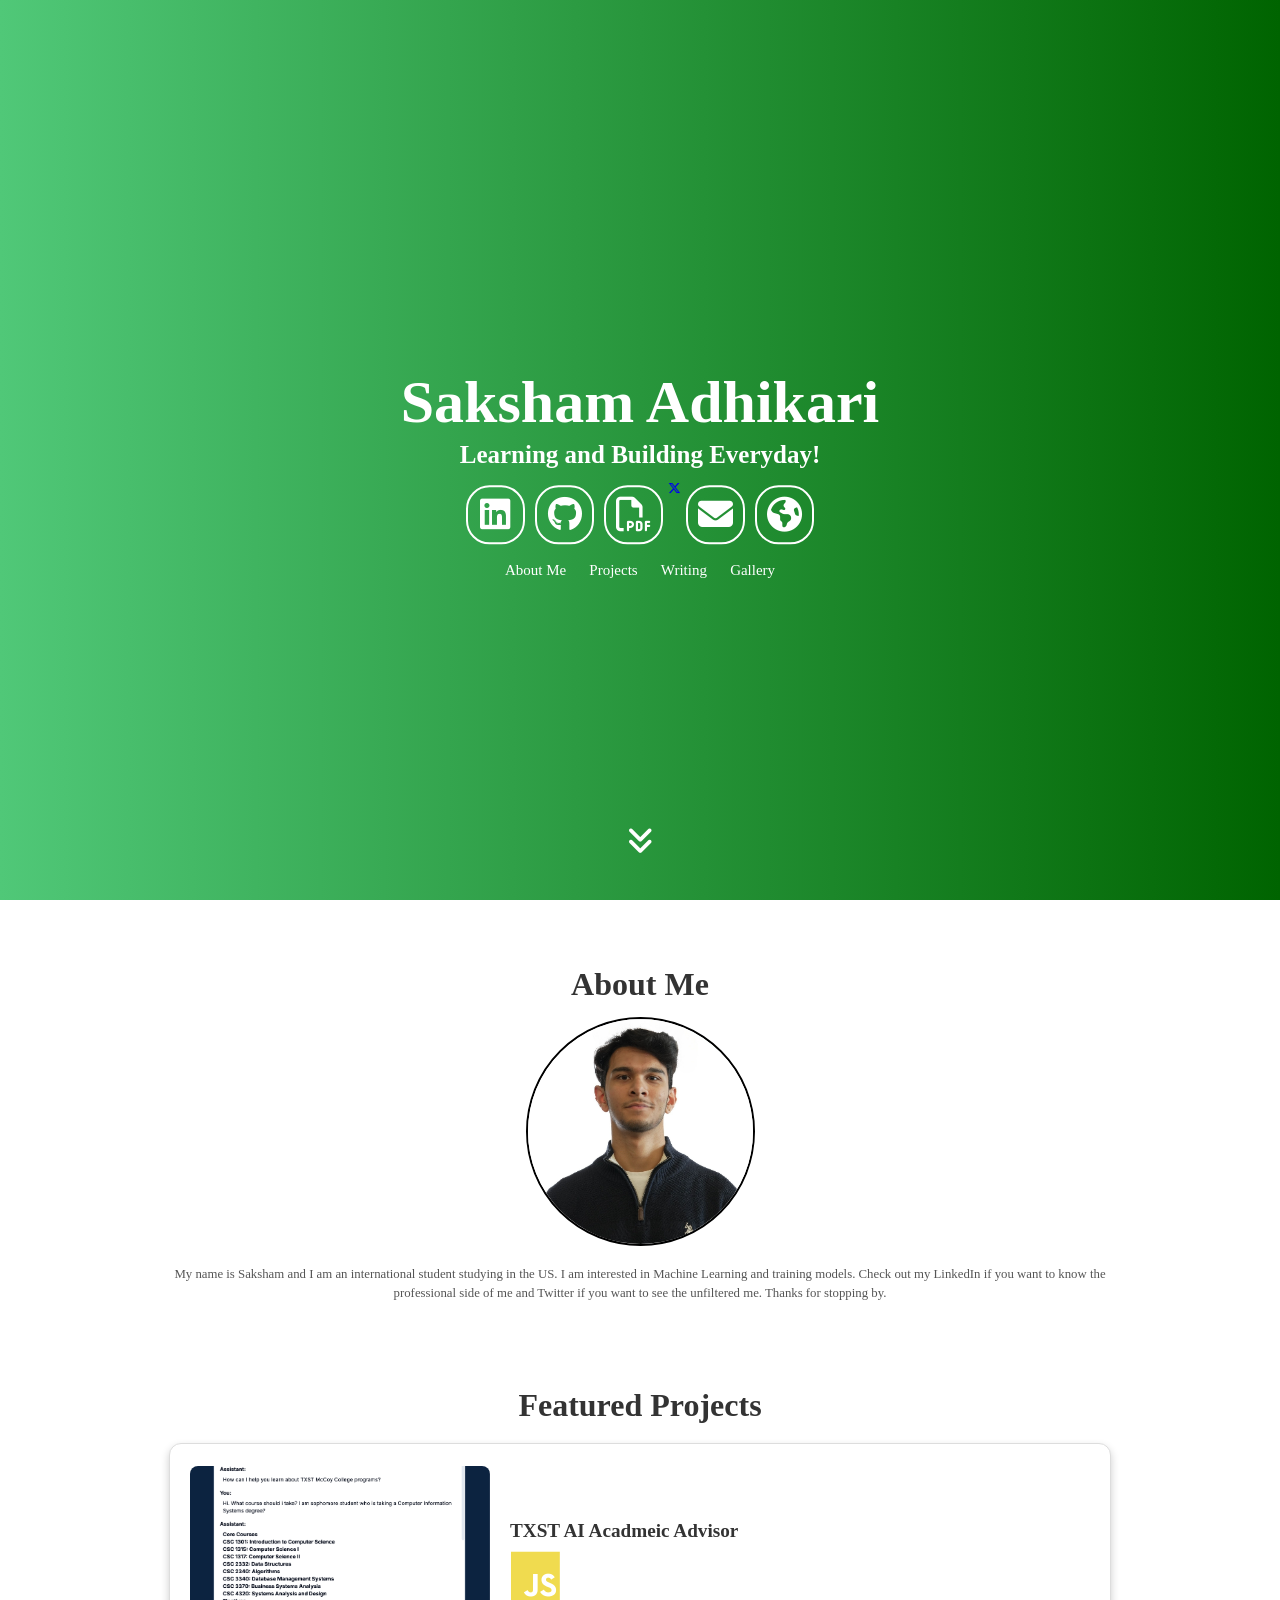
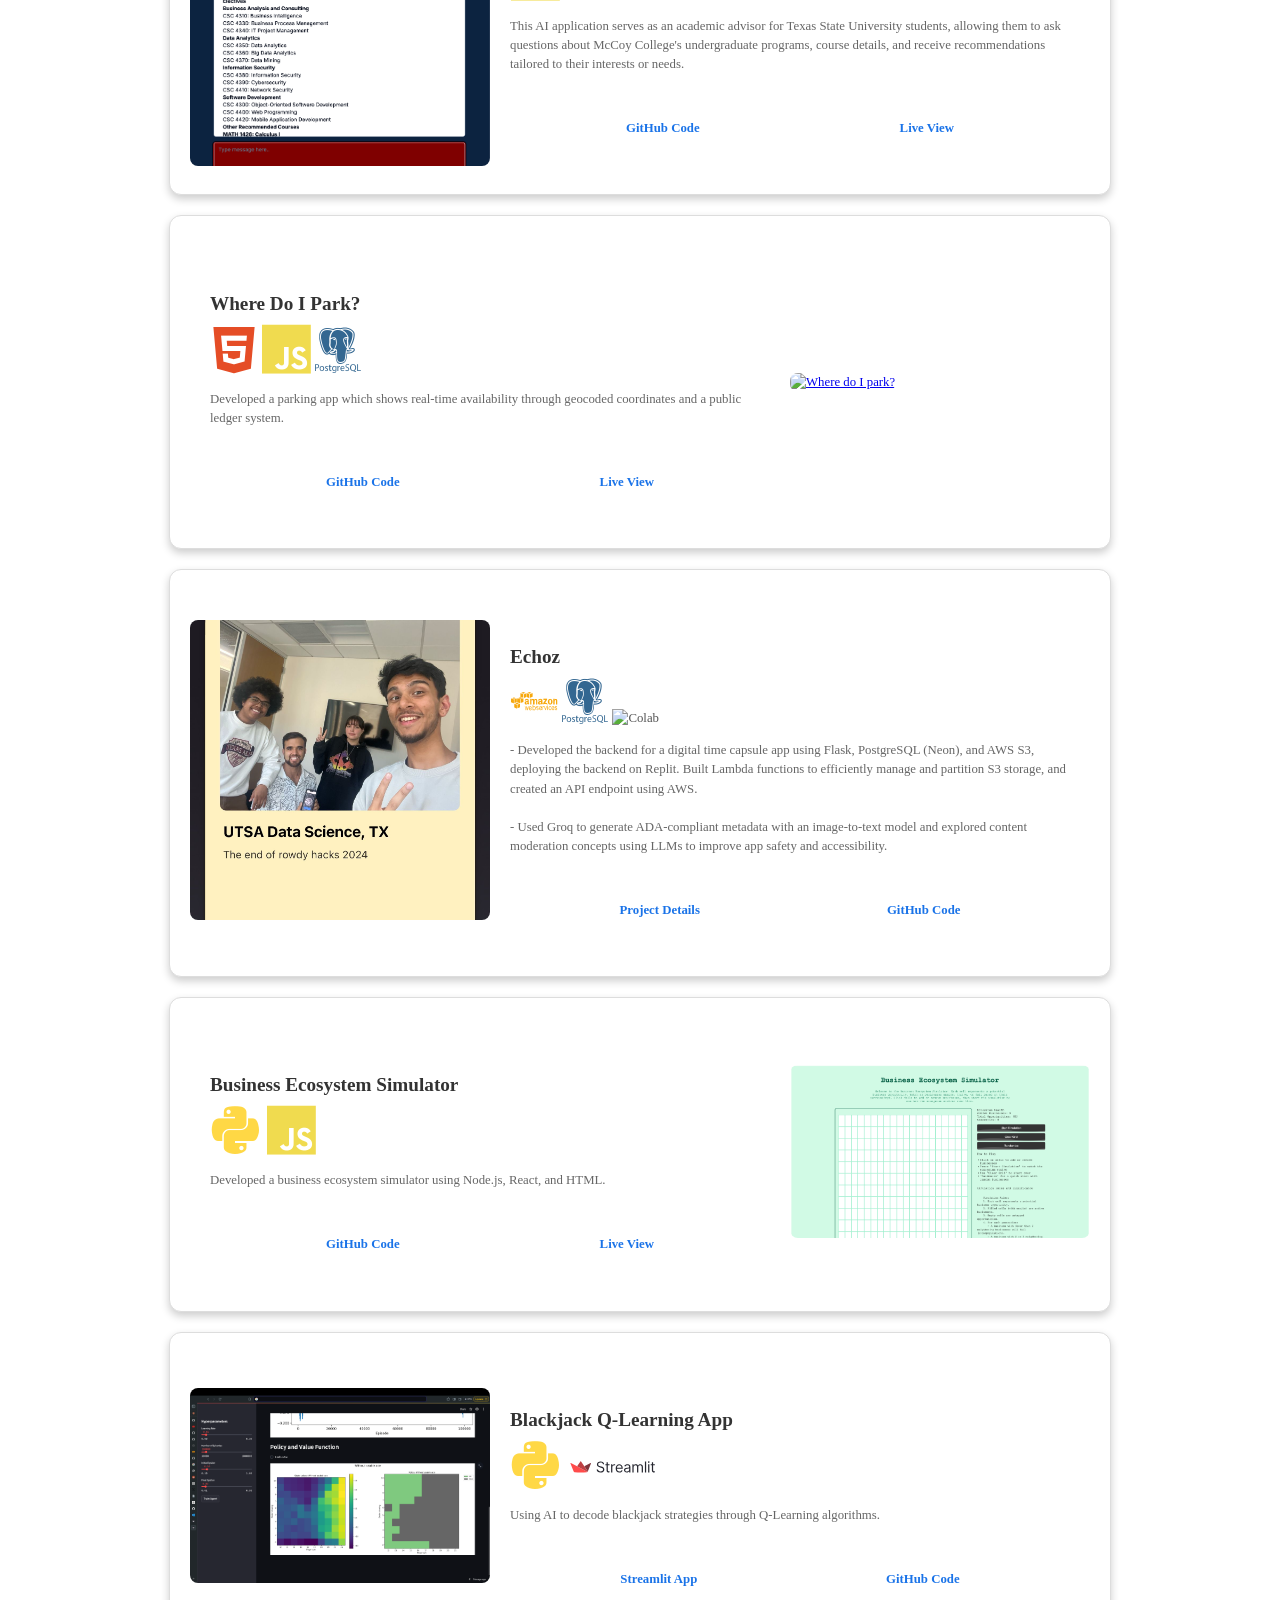
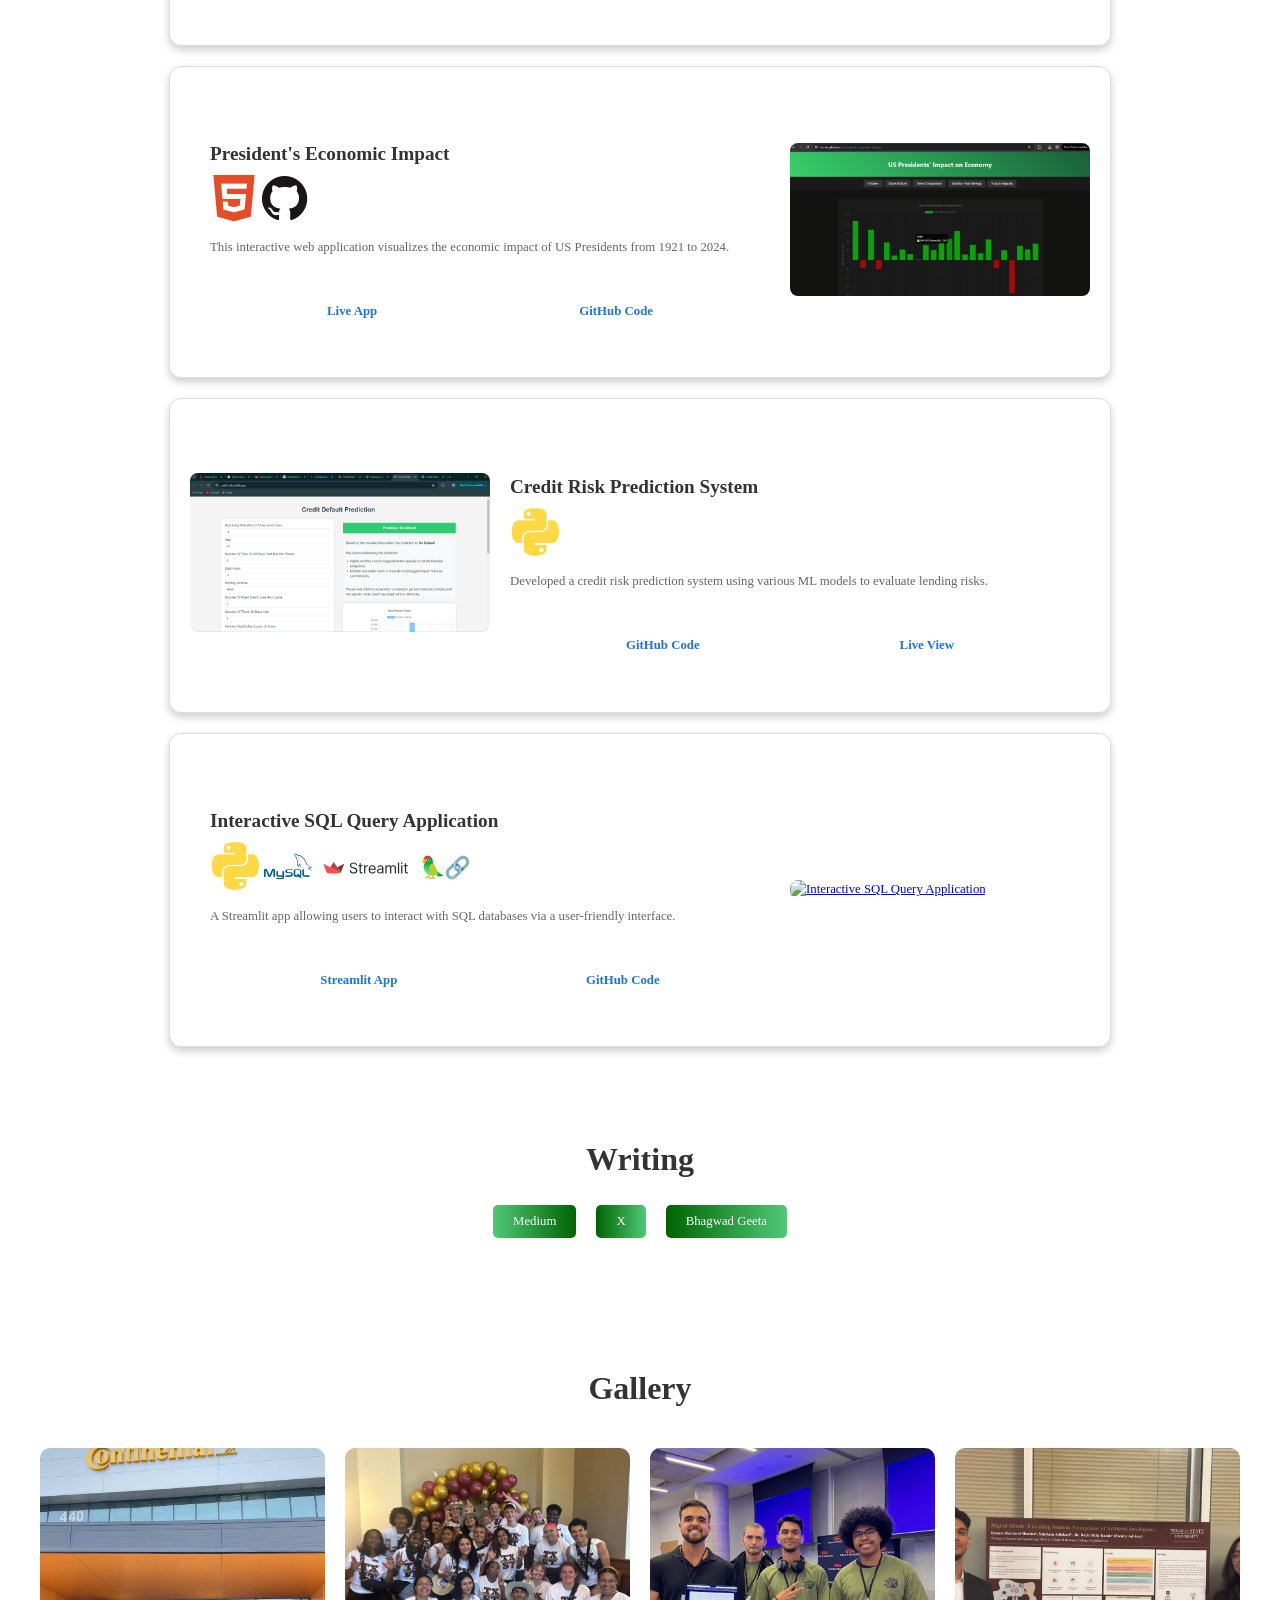
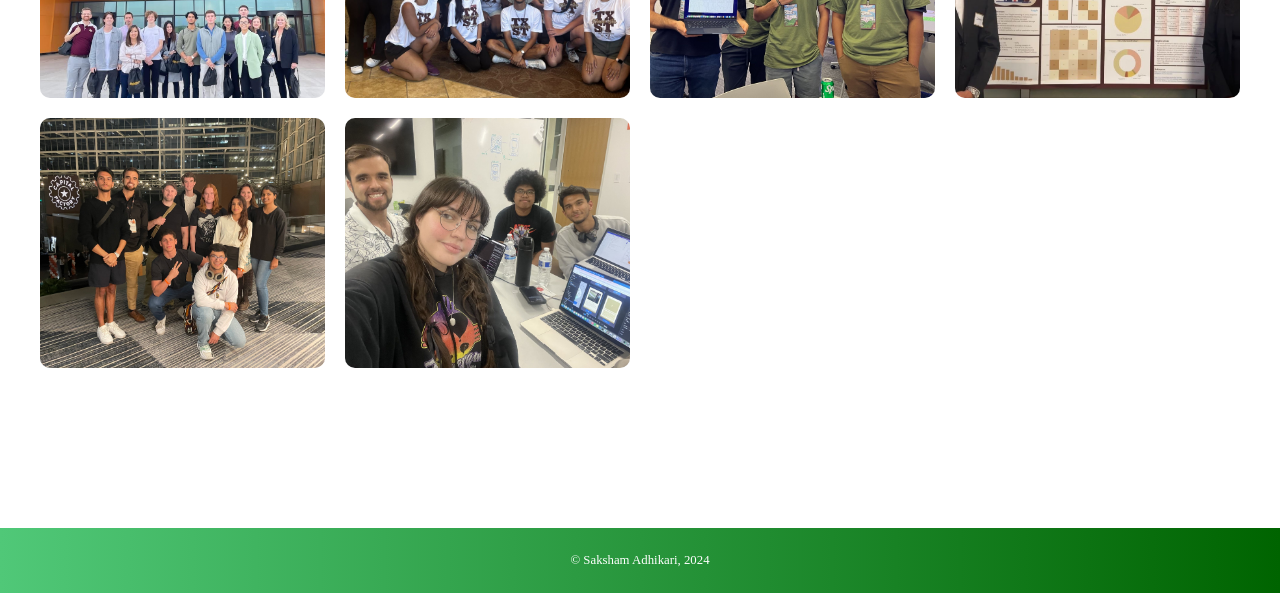
==== commit a94440bc: "initial commit" ====
--- a/index.html
+++ b/index.html
@@ -30,6 +30,8 @@
 
   <!-- Import CSS: Main Stylesheet -->
   <link rel="stylesheet" href="./assets/css/main.css" />
+
+  
 </head>
 <body>
   <!-- Header Section -->
@@ -63,6 +65,7 @@
         <a class="link" href="#about" data-scroll>About Me</a>
         <a class="link" href="#projects" data-scroll>Projects</a>
         <a class="link" href="#writing" data-scroll>Writing</a>
+        <a class="link" href="#gallery" data-scroll>Gallery</a>
       </div>
     </div>
     <a class="down" href="#about" data-scroll>
@@ -84,43 +87,9 @@
         My name is Saksham and I am an international student studying in the US. I am interested in Machine Learning and training models. Check out my LinkedIn if you want to know the professional side of me and Twitter if you want to see the unfiltered me. Thanks for stopping by.
       </p>
     </div>
-
-    <!-- User Specifics -->
-    <div class="user">
-      <!-- Technology Stack #1: Languages -->
-      <div class="tech">
-        <h2></h2>
-        <i class="devicon-python-plain colored"></i>
-     
-        <i class="devicon-amazonwebservices-plain-wordmark colored"></i>
-        <i class="devicon-flask-original-wordmark" style="font-size: 48px; "></i>
-        <i class="devicon-postgresql-plain-wordmark colored" style="font-size: 48px; "></i>
-
-        <p>My favorite languages for EDA, data engineering, and data analysis.</p>
-      </div>
-
-      <!-- Technology Stack #2: ML/AI Frameworks -->
-      <div class="tech">
-        <h2> Tools I Use</h2>
-        <i class="devicon-pytorch-original colored"></i>
-        <i class="devicon-tensorflow-original colored"></i>
-        <img src="assets/img/svg/langchain-seeklogo.svg" alt="LangChain" class="custom-icon">
-        <img src="assets/img/svg/openai-svgrepo-com.svg" alt="OpenAI" class="custom-icon">
-        <img src="https://upload.wikimedia.org/wikipedia/commons/d/d0/Google_Colaboratory_SVG_Logo.svg" alt="Colab" class="custom-icon">
-        <img src="https://upload.wikimedia.org/wikipedia/commons/thumb/7/78/New_Replit_Logo.svg/64px-New_Replit_Logo.svg.png" alt="Colab" class="custom-icon">
-        <i class="devicon-keras-plain colored"></i>
-        <p>My preferred AI and Machine Learning tools.</p>
-      </div>
-
-      <!-- Technology Stack #3: Tools -->
-      <div class="tech">
-        <h2></h2>
-        <i class="devicon-github-original colored"></i>
-        <img src="assets/img/svg/streamlit-logo-primary-colormark-darktext.svg" alt="Streamlit" class="custom-icon-streamlit">
-        <p>Some tools I use on a regular basis.</p>
-      </div>
-    </div>
-  </section>
+    </section>
+
+
 
   <!-- Projects Section -->
   <section id="projects">
@@ -128,8 +97,26 @@
       <h1>Featured Projects</h1>
     </div>
 
+     <!-- "AI Advisor" Project -->
+     <div class="project-card left" style="margin-bottom: 20px;">
+      <div class="project-image-container">
+        <a href="https://txst-ai.vercel.app/" target="_blank">
+          <img src="assets/img/Screenshot 2024-11-01 at 12.53.04 AM.png" alt="AI Academic Advisor" class="project-image">
+        </a>
+      </div>
+      <div class="project-info">
+        <h3>TXST AI Acadmeic Advisor</h3>
+        <i class="devicon-javascript-plain colored project-icon"></i>
+        <p>This AI application serves as an academic advisor for Texas State University students, allowing them to ask questions about McCoy College's undergraduate programs, course details, and receive recommendations tailored to their interests or needs.</p>
+        <div class="project-links">
+          <a href="https://github.com/Tar-ive/txst-ai" target="_blank">GitHub Code</a>
+          <a href="https://txst-ai.vercel.app/" target="_blank">Live View</a>
+        </div>
+      </div>
+    </div>
+
     <!-- "Where Do I Park?" Project -->
-    <div class="project-card right">
+    <div class="project-card right" style="margin-bottom: 20px;">
       <div class="project-image-container">
         <a href="https://where-do-i-park-tarive22.replit.app/" target="_blank">
           <img src="assets/img/Screenshot 2024-09-11 at 12.35.22 PM.png" alt="Where do I park?" class="project-image">
@@ -150,7 +137,7 @@
     </div>
 
     <!-- "Echoz" Project -->
-    <div class="project-card left">
+    <div class="project-card left" style="margin-bottom: 20px;">
       <div class="project-image-container">
         <a href="https://devpost.com/software/echoz-b5ck82?ref_content=user-portfolio&ref_feature=in_progress" target="_blank">
           <img src="assets/img/1730133078940.jpeg" alt="Echoz" class="project-image">
@@ -179,7 +166,7 @@
     </div>
 
     <!-- "Business Ecosystem Simulator" Project -->
-    <div class="project-card right">
+    <div class="project-card right" style="margin-bottom: 20px;">
       <div class="project-image-container">
         <a href="https://all-the-life-simulation.vercel.app/" target="_blank">
           <img src="assets/img/business-simulator.png" alt="Business Ecosystem Simulator" class="project-image">
@@ -199,7 +186,7 @@
     </div>
 
     <!-- "Blackjack Q-Learning App" Project -->
-    <div class="project-card left">
+    <div class="project-card left" style="margin-bottom: 20px;">
       <div class="project-image-container">
         <a href="https://blackjack-ai.streamlit.app/" target="_blank">
           <img src="screenshots/blackjack.png" alt="Blackjack Q-Learning App" class="project-image">
@@ -218,7 +205,7 @@
     </div>
 
     <!-- "President's Economic Impact" Project -->
-    <div class="project-card right">
+    <div class="project-card right" style="margin-bottom: 20px;">
       <div class="project-image-container">
         <a href="https://tar-ive.github.io/us-presidents-economic-impact/" target="_blank">
           <img src="screenshots/Screenshot 2024-07-04 125920.png" alt="President's Economic Impact" class="project-image">
@@ -237,7 +224,7 @@
     </div>
 
     <!-- "Credit Risk Prediction System" Project -->
-    <div class="project-card left">
+    <div class="project-card left" style="margin-bottom: 20px;">
       <div class="project-image-container">
         <a href="https://credit-risk.netlify.app/" target="_blank">
           <img src="assets/img/Screenshot 2024-06-26 234616.png" alt="Credit Risk Prediction System" class="project-image">
@@ -256,7 +243,7 @@
     </div>
 
     <!-- "Interactive SQL Query Application" Project -->
-    <div class="project-card right">
+    <div class="project-card right" style="margin-bottom: 20px;">
       <div class="project-image-container">
         <a href="https://sql-db.streamlit.app/" target="_blank">
           <img src="https://github.com/Tar-ive/sql_query_app/raw/master/sql-query1.png" alt="Interactive SQL Query Application" class="project-image">
@@ -296,52 +283,97 @@
   </div>
 </section>
 
+
 <!-- Gallery Section -->
-<section id="gallery" style="text-align: center; margin-top: 40px;">
+<section id="gallery">
   <h1>Gallery</h1>
-  <div style="display: flex; flex-wrap: wrap; justify-content: center; gap: 20px; margin-top: 20px;">
-    <!-- Image 1 -->
-    <div style="flex: 1 1 200px; max-width: 300px;">
-      <img src="assets/gallery/1700511257361.jpeg" alt="Description of Image 1" style="width: 100%; border-radius: 10px;">
-    </div>
-    <!-- Image 2 -->
-    <div style="flex: 1 1 200px; max-width: 300px;">
-      <img src="assets/gallery/1724163207848.jpeg" alt="Description of Image 2" style="width: 100%; border-radius: 10px;">
-    </div>
-    <!-- Image 3 -->
-    <div style="flex: 1 1 200px; max-width: 300px;">
-      <img src="assets/gallery/1728325955173.jpeg" alt="Description of Image 3" style="width: 100%; border-radius: 10px;">
-    </div>
-    <div style="flex: 1 1 200px; max-width: 300px;">
-      <img src="assets/gallery/1730133083638.jpeg" alt="Description of Image 3" style="width: 100%; border-radius: 10px;">
-       <!-- onclick="openModal('assets/gallery/1730133083638.jpeg', 'Description of Image 3')"> -->
-    </div>
+  <div class="gallery-container">
+    <!-- Gallery Item 1 -->
+    <div class="gallery-item" onclick="openModal(0)">
+      <img src="assets/gallery/1700511257361.jpeg" alt="Hackathon Victory">
+      <div class="gallery-overlay">
+        <h5>Continental Chip Factory Visit</h5>
+        <p>A visit to a semiconductor chip factory in New Braunsfield.</p>
+      </div>
+    </div>
+
+    <!-- Gallery Item 2 -->
+    <div class="gallery-item" onclick="openModal(1)">
+      <img src="assets/gallery/1724163207848.jpeg" alt="AI Conference">
+      <div class="gallery-overlay">
+        <h5>Resident Assistant</h5>
+        <p>My time as the Resident Assistant.</p>
+      </div>
+    </div>
+
+    <!-- Gallery Item 3 -->
+    <div class="gallery-item" onclick="openModal(2)">
+      <img src="assets/gallery/1728325955173.jpeg" alt="Team Collaboration">
+      <div class="gallery-overlay">
+        <h5>Rowdy Datathon - 3rd Place in Intermediate Track</h5>
+        <p>Working with the team on our datathon project.</p>
+      </div>
+    </div>
+
+    <!-- Gallery Item 4 -->
+    <div class="gallery-item" onclick="openModal(3)">
+      <img src="assets/gallery/1713405112273.jpeg" alt="Technical Workshop">
+      <div class="gallery-overlay">
+        <h5>Toster Presentation</h5>
+        <p>Presenting research findings at the university symposium.</p>
+      </div>
+    </div>
+
+    <!-- Gallery Item 5 -->
+    <div class="gallery-item" onclick="openModal(4)">
+      <img src="assets/gallery/IMG_9853.jpg" alt="Research Presentation">
+      <div class="gallery-overlay">
+        <h5>Capital Factory in Austin</h5>
+        <p>ACM AI @ TXST team at Capital Factory during Austin Tech Week.</p>
+      </div>
+    </div>
+
+    <!-- Gallery Item 6 -->
+    <div class="gallery-item" onclick="openModal(5)">
+      <img src="assets/gallery/1730133083638.jpeg" alt="Networking Event">
+      <div class="gallery-overlay">
+        <h5>Rowdy Hackathon</h5>
+        <p>The team at Rowdy Hackathon.</p>
+      </div>
+    </div>
+  </div>
+
+  <!-- Modal for Gallery -->
+  <div id="imageModal" class="modal">
+    <span class="modal-close" onclick="closeModal()">&times;</span>
+    <div class="modal-content">
+      <img id="modalImage" src="" alt="">
+      <div id="modalCaption" class="modal-caption"></div>
+    </div>
+    <a class="modal-nav modal-prev" onclick="changeImage(-1)">&#10094;</a>
+    <a class="modal-nav modal-next" onclick="changeImage(1)">&#10095;</a>
   </div>
 </section>
-  
-<!-- <div id="imageModal" style="display:none; position:fixed; top:0; left:0; width:100%; height:100%; background-color:rgba(0,0,0,0.8); justify-content:center; align-items:center; z-index:1000;"></div>
-  <span onclick="closeModal()" style="color:white; font-size:30px; position:absolute; top:20px; right:30px; cursor:pointer;">&times;</span>
-  <img id="modalImage" src="" alt="" style="max-width:90%; max-height:80%; margin:auto; display:block;">
-  <div id="modalDescription" style="color:white; text-align:center; margin-top:10px;"></div>
-</div> -->
-
-
-  <!-- Footer -->
-  <footer class="footer">
-    <p>&copy; Saksham Adhikari, 2024</p>
-  </footer>
-
-  <!-- Import JS: Particles Theme -->
-  <script src="https://cdn.jsdelivr.net/particles.js/2.0.0/particles.min.js"></script>
-  <!-- Import JS: Sweet Scroll -->
-  <script src="./assets/js/sweet-scroll.min.js"></script>
-  <!-- Import JS: Google Analytics -->
-  <script src="./assets/js/google-analytics.js"></script>
-  <!-- Import JS: Main Script -->
-  <script src="./assets/js/main.js"></script>
-  <!-- Include Axios via CDN -->
-  <script src="https://cdn.jsdelivr.net/npm/axios/dist/axios.min.js"></script>
-  <!-- Your custom scripts -->
-  <script src="script.js"></script>
+
+
+<!-- Other sections of your HTML -->
+
+<!-- Footer -->
+<footer class="footer">
+  <p>&copy; Saksham Adhikari, 2024</p>
+</footer>
+
+<!-- Import JS: Particles Theme -->
+<script src="https://cdn.jsdelivr.net/particles.js/2.0.0/particles.min.js"></script>
+<!-- Import JS: Sweet Scroll -->
+<script src="./assets/js/sweet-scroll.min.js"></script>
+<!-- Import JS: Google Analytics -->
+<script src="./assets/js/google-analytics.js"></script>
+<!-- Import JS: Main Script -->
+<script src="./assets/js/main.js"></script>
+<!-- Include Axios via CDN -->
+<script src="https://cdn.jsdelivr.net/npm/axios/dist/axios.min.js"></script>
+<!-- Your custom scripts -->
+<script src="script.js"></script>
 </body>
 </html>
